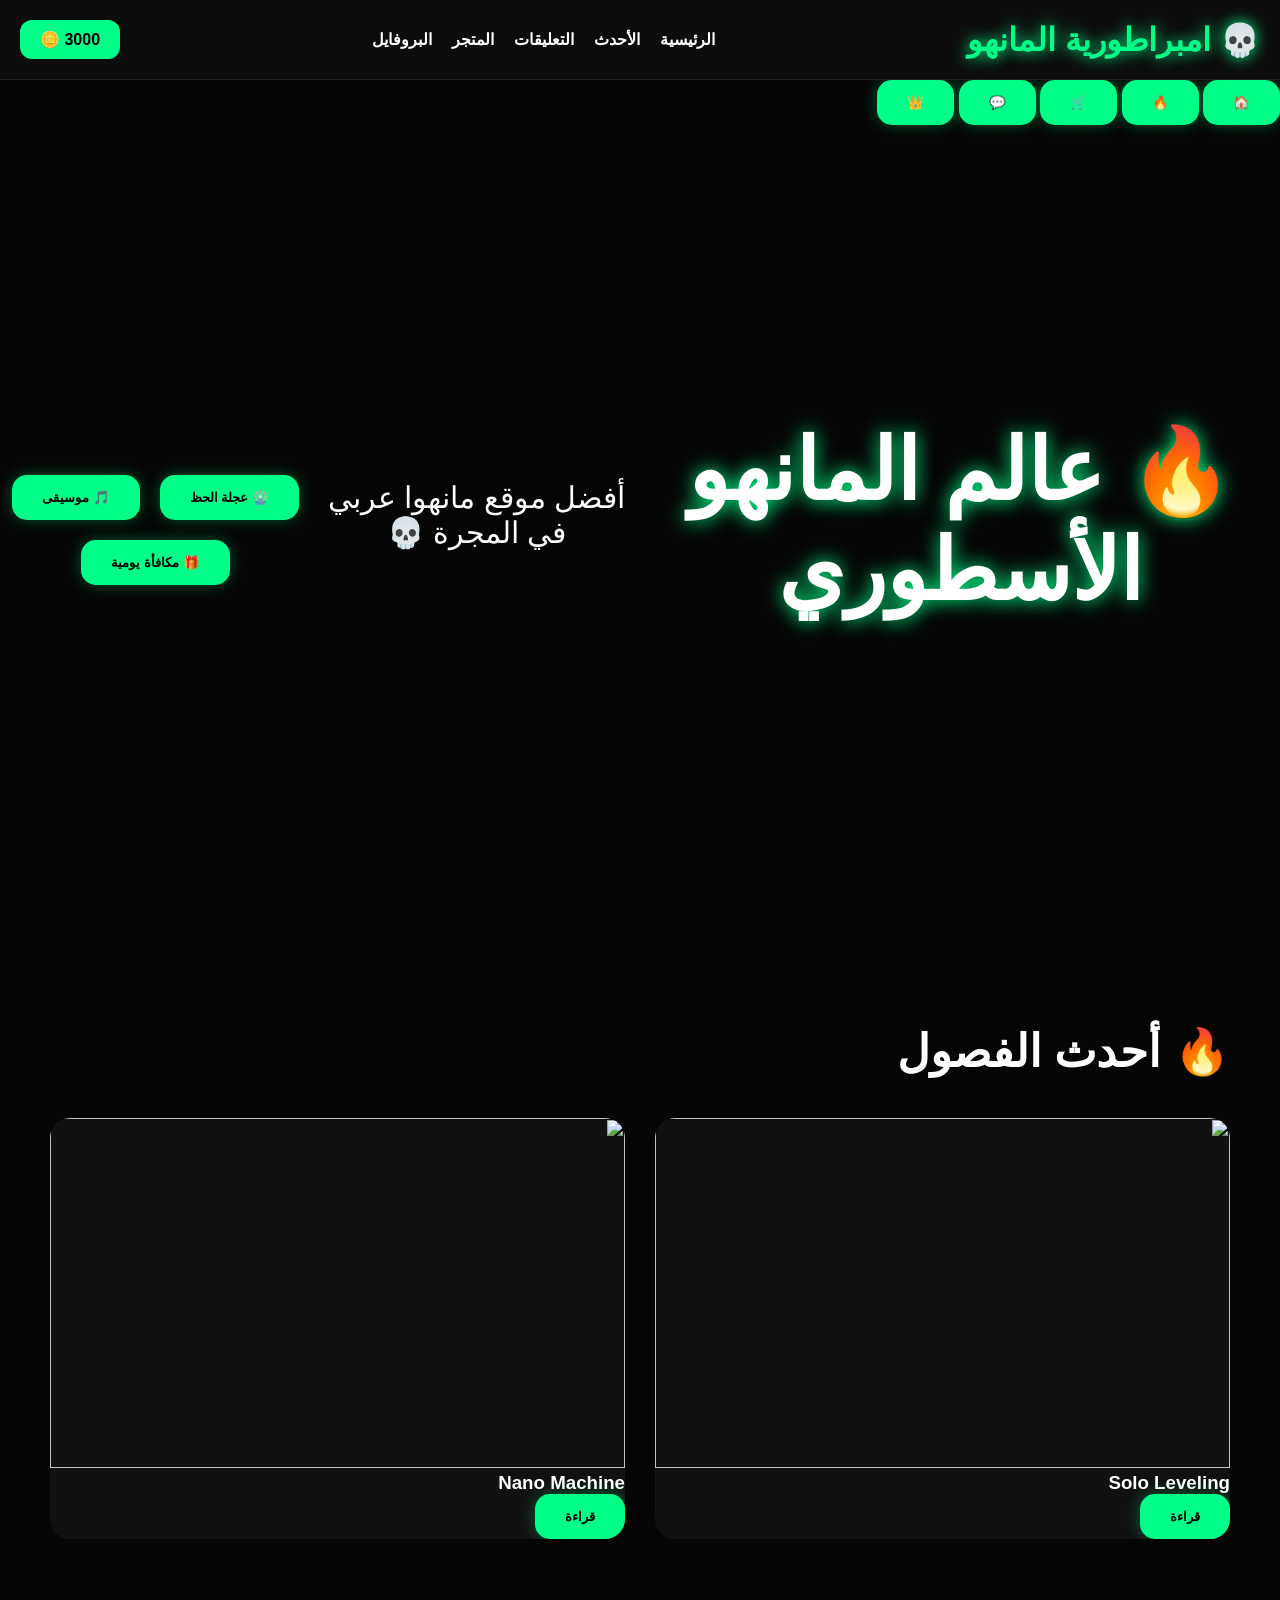
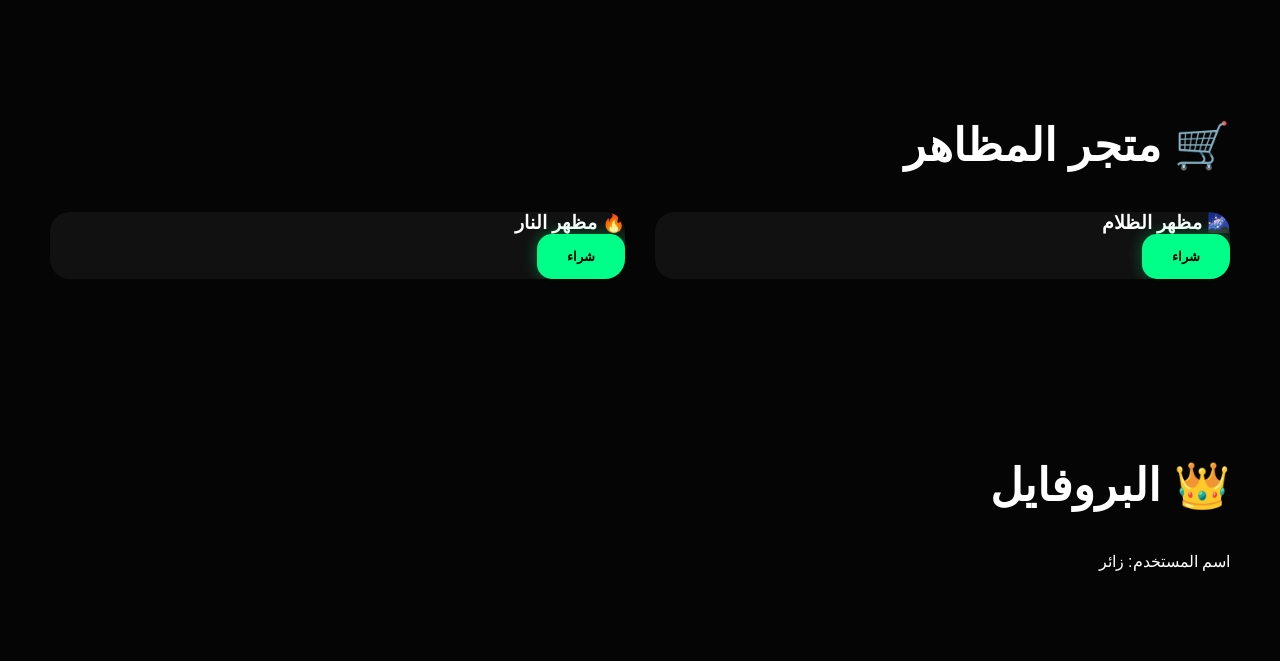
==== index.html @ 7b8d3b03 "Update index.html" ====
<!DOCTYPE html>
<html lang="ar" dir="rtl">

<head>

<meta charset="UTF-8">

<meta name="viewport"
content="width=device-width, initial-scale=1.0">

<title>💀 امبراطورية المانهو</title>

<link rel="icon"
href="https://cdn-icons-png.flaticon.com/512/889/889140.png">

<link rel="stylesheet"
href="style.css">

</head>

<body>

<!-- الشريط العلوي -->

<header class="navbar">

<div class="logo">
💀 امبراطورية المانهو
</div>

<nav>

<a href="#home">الرئيسية</a>

<a href="#latest">الأحدث</a>

<a href="#comments">التعليقات</a>

<a href="#store">المتجر</a>

<a href="#profile">
البروفايل
</a>

</nav>

<div class="coins-box">

<span id="coins">
3000
</span>

🪙

</div>

</header>

<!-- الأزرار الجانبية -->

<div class="side-buttons">

<button onclick="login()">
🏠
</button>

<button onclick="toggleMusic()">
🔥
</button>

<button onclick="spinWheel()">
🛒
</button>

<button onclick="dailyReward()">
💬
</button>

<button>
👑
</button>

</div>

<!-- الصفحة الرئيسية -->

<section id="home"
class="hero">

<h1>
🔥 عالم المانهو الأسطوري
</h1>

<p>
أفضل موقع مانهوا عربي في المجرة 💀
</p>

<div class="hero-buttons">

<button onclick="spinWheel()">
🎡 عجلة الحظ
</button>

<button onclick="toggleMusic()">
🎵 موسيقى
</button>

<button onclick="dailyReward()">
🎁 مكافأة يومية
</button>

</div>

</section>

<!-- أحدث الفصول -->

<section id="latest"
class="section">

<h2>
🔥 أحدث الفصول
</h2>

<div class="cards">

<div class="card">

<img
src="https://i.imgur.com/0M0y0xL.jpg">

<h3>
Solo Leveling
</h3>

<button
onclick="readManhwa('Solo Leveling')">

قراءة

</button>

</div>

<div class="card">

<img
src="https://i.imgur.com/GFz4G4A.jpg">

<h3>
Nano Machine
</h3>

<button
onclick="readManhwa('Nano Machine')">

قراءة

</button>

</div>

</div>

</section>

<!-- المتجر -->

<section id="store"
class="section">

<h2>
🛒 متجر المظاهر
</h2>

<div class="cards">

<div class="card">

<h3>
🌌 مظهر الظلام
</h3>

<button>
شراء
</button>

</div>

<div class="card">

<h3>
🔥 مظهر النار
</h3>

<button>
شراء
</button>

</div>

</div>

</section>

<!-- البروفايل -->

<section id="profile"
class="section">

<h2>
👑 البروفايل
</h2>

<p>
اسم المستخدم:
<span id="username">
زائر
</span>
</p>

</section>

<script src="app.js"></script>

</body>

</html>
---- style.css ----
*{
margin:0;
padding:0;
box-sizing:border-box;
}

body{
font-family:'Cairo',sans-serif;
background:#050505;
color:white;
overflow-x:hidden;
}

/* شاشة التحميل */

#loader{
position:fixed;
width:100%;
height:100%;
background:black;
display:flex;
justify-content:center;
align-items:center;
z-index:99999;
animation:hideLoader 3s forwards;
}

#loader h1{
font-size:55px;
color:#00ff88;
text-shadow:0 0 25px #00ff88;
}

@keyframes hideLoader{

100%{
opacity:0;
visibility:hidden;
}

}

/* خلفية */

.particles{
position:fixed;
width:100%;
height:100%;
background:
radial-gradient(#00ff8833 1px, transparent 1px);
background-size:40px 40px;
animation:moveBg 20s linear infinite;
z-index:-1;
}

@keyframes moveBg{

from{
transform:translateY(0);
}

to{
transform:translateY(-300px);
}

}

header{
display:flex;
justify-content:space-between;
align-items:center;
padding:20px;
background:#0d0d0d;
position:sticky;
top:0;
z-index:1000;
border-bottom:1px solid #222;
}

.logo{
font-size:32px;
font-weight:900;
color:#00ff88;
text-shadow:0 0 15px #00ff88;
}

nav{
display:flex;
gap:20px;
}

nav a{
color:white;
text-decoration:none;
font-weight:bold;
transition:0.3s;
}

nav a:hover{
color:#00ff88;
}

.coins-box{
background:#00ff88;
color:black;
padding:10px 20px;
border-radius:12px;
font-weight:bold;
}

.top-bar{
display:flex;
justify-content:space-between;
align-items:center;
padding:20px;
background:#111;
gap:20px;
flex-wrap:wrap;
}

.top-bar input{
padding:15px;
width:300px;
border:none;
border-radius:12px;
background:#1a1a1a;
color:white;
}

.user-profile{
display:flex;
align-items:center;
gap:15px;
}

.user-profile button{
padding:10px 20px;
border:none;
border-radius:10px;
background:#00ff88;
cursor:pointer;
font-weight:bold;
}

.hero{
height:90vh;
background:url("https://images.unsplash.com/photo-1511512578047-dfb367046420?q=80&w=1920") center/cover;
display:flex;
justify-content:center;
align-items:center;
text-align:center;
position:relative;
}

.overlay{
position:absolute;
width:100%;
height:100%;
background:rgba(0,0,0,0.7);
}

.hero-content{
position:relative;
z-index:2;
}

.hero h1{
font-size:85px;
margin-bottom:20px;
text-shadow:0 0 20px #00ff88;
}

.hero p{
font-size:30px;
margin-bottom:30px;
}

.hero-buttons{
display:flex;
gap:20px;
justify-content:center;
flex-wrap:wrap;
}

button{
padding:15px 30px;
border:none;
border-radius:15px;
background:#00ff88;
font-weight:bold;
cursor:pointer;
transition:0.3s;
}

button:hover{
transform:scale(1.1);
}

.section{
padding:90px 50px;
}

.section h2{
font-size:45px;
margin-bottom:40px;
}

.cards{
display:grid;
grid-template-columns:repeat(auto-fit,minmax(280px,1fr));
gap:30px;
}

.card{
background:#111;
border-radius:20px;
overflow:hidden;
transition:0.3s;
}

.card:hover{
transform:translateY(-10px);
box-shadow:0 0 20px #00ff88;
}

.card img{
width:100%;
height:350px;
object-fit:cover;
}

.card-content{
padding:20px;
text-align:center;
}

.likes{
margin:15px 0;
color:#00ff88;
}

.profile-card{
background:#111;
padding:40px;
border-radius:20px;
max-width:350px;
margin:auto;
text-align:center;
}

.profile-card img{
width:120px;
margin-bottom:20px;
}

.comment-box{
display:flex;
gap:15px;
margin-bottom:30px;
flex-wrap:wrap;
}

.comment-box input{
flex:1;
padding:15px;
border:none;
border-radius:12px;
background:#1a1a1a;
color:white;
}

#comments-container{
display:flex;
flex-direction:column;
gap:15px;
}

.comment{
background:#111;
padding:20px;
border-radius:15px;
}

.reader-images{
display:flex;
flex-direction:column;
gap:20px;
}

.reader-images img{
width:100%;
border-radius:20px;
}

#notification{
position:fixed;
bottom:20px;
left:20px;
background:#00ff88;
color:black;
padding:15px 25px;
border-radius:12px;
display:none;
font-weight:bold;
z-index:99999;
}

.neon{
background:#001a11;
}
/* Sidebar */

.sidebar{
position:fixed;
top:50%;
left:15px;
transform:translateY(-50%);
display:flex;
flex-direction:column;
gap:15px;
z-index:9999;
}

.sidebar a{
width:55px;
height:55px;
background:#111;
display:flex;
justify-content:center;
align-items:center;
border-radius:15px;
text-decoration:none;
font-size:24px;
transition:0.3s;
box-shadow:0 0 10px #000;
}

.sidebar a:hover{
background:#00ff88;
transform:scale(1.1);
}

/* زر الصعود */

#topBtn{
position:fixed;
bottom:20px;
right:20px;
width:60px;
height:60px;
border-radius:50%;
font-size:24px;
display:none;
z-index:9999;
}

/* مستوى XP */

.level-bar{
width:100%;
height:15px;
background:#222;
border-radius:20px;
margin-top:20px;
overflow:hidden;
}

.level-fill{
height:100%;
width:80%;
background:#00ff88;
box-shadow:0 0 15px #00ff88;
}

/* تأثيرات */

button{
box-shadow:0 0 15px #00ff8855;
}

button:hover{
box-shadow:0 0 25px #00ff88;
}
.blood{
background:#1a0000;
}
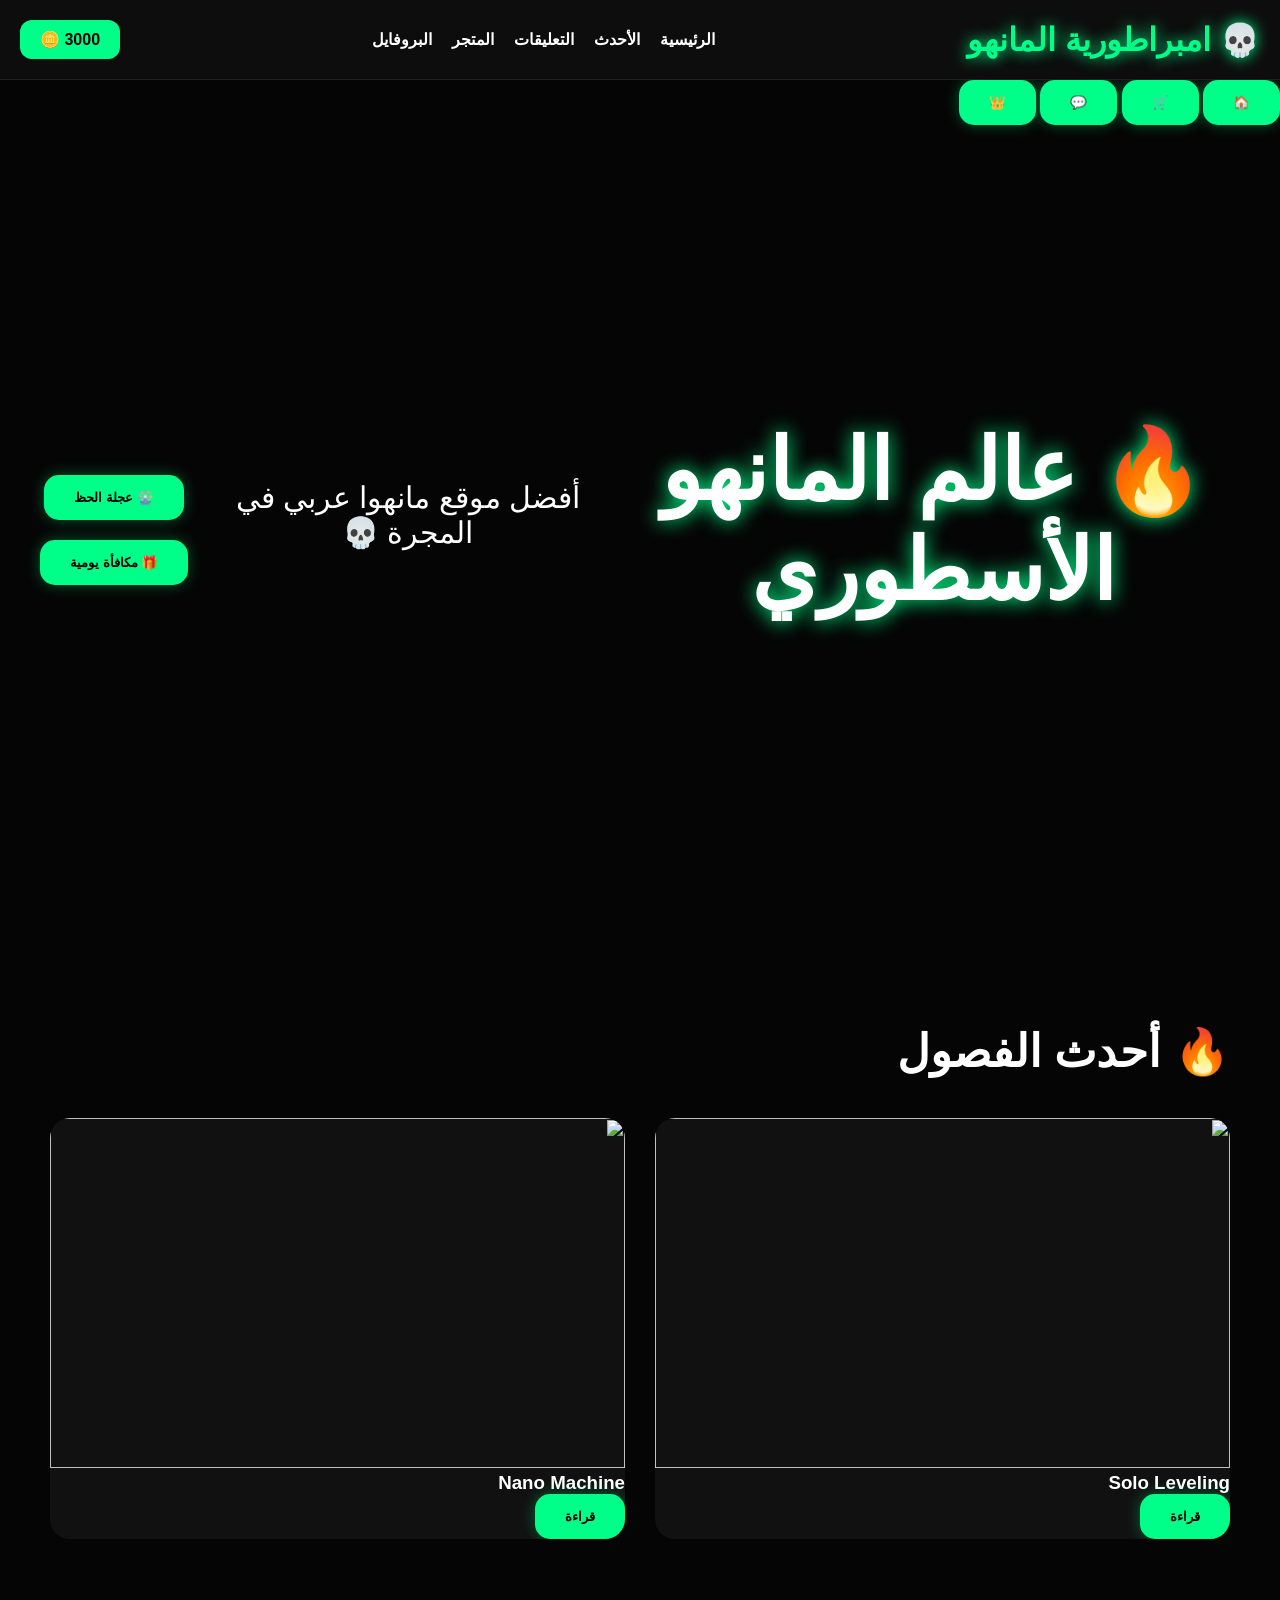
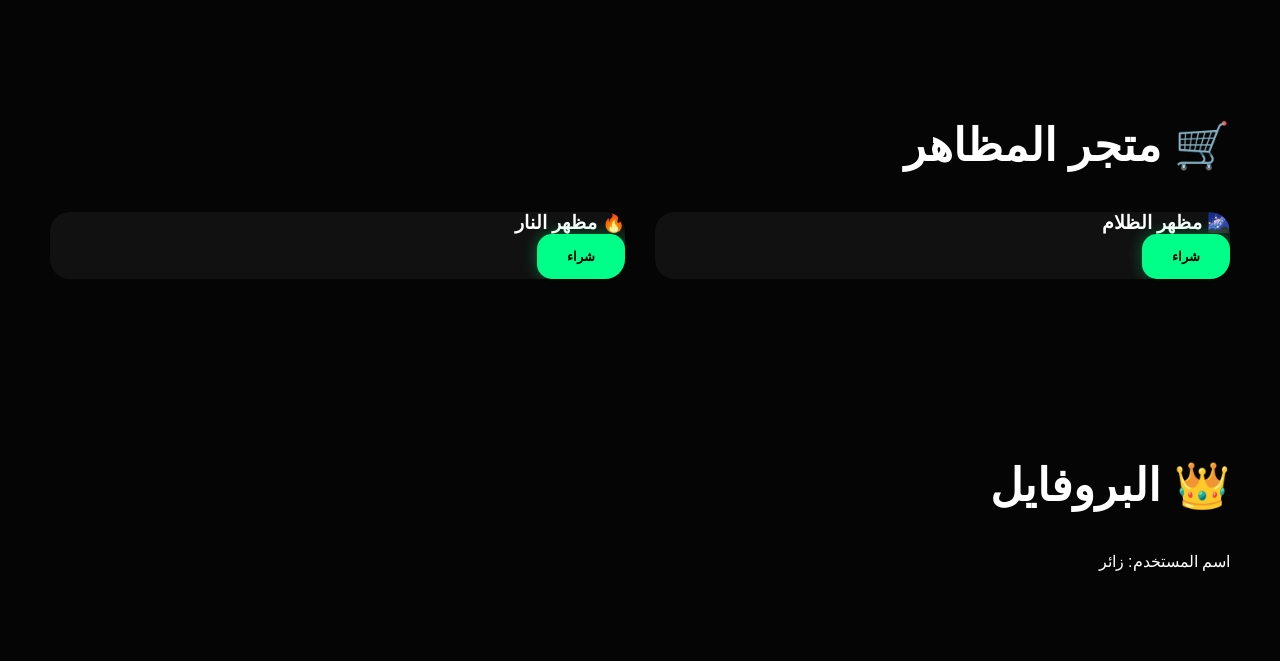
==== commit cd4a554d: "Update index.html" ====
--- a/index.html
+++ b/index.html
@@ -1,4 +1,5 @@
 <!DOCTYPE html>
+
 <html lang="ar" dir="rtl">
 
 <head>
@@ -8,7 +9,9 @@
 <meta name="viewport"
 content="width=device-width, initial-scale=1.0">
 
-<title>💀 امبراطورية المانهو</title>
+<title>
+💀 امبراطورية المانهو
+</title>
 
 <link rel="icon"
 href="https://cdn-icons-png.flaticon.com/512/889/889140.png">
@@ -20,12 +23,12 @@
 
 <body>
 
-<!-- الشريط العلوي -->
-
 <header class="navbar">
 
 <div class="logo">
+
 💀 امبراطورية المانهو
+
 </div>
 
 <nav>
@@ -38,9 +41,7 @@
 
 <a href="#store">المتجر</a>
 
-<a href="#profile">
-البروفايل
-</a>
+<a href="#profile">البروفايل</a>
 
 </nav>
 
@@ -64,10 +65,6 @@
 🏠
 </button>
 
-<button onclick="toggleMusic()">
-🔥
-</button>
-
 <button onclick="spinWheel()">
 🛒
 </button>
@@ -82,31 +79,35 @@
 
 </div>
 
-<!-- الصفحة الرئيسية -->
+<!-- الرئيسية -->
 
 <section id="home"
 class="hero">
 
 <h1>
+
 🔥 عالم المانهو الأسطوري
+
 </h1>
 
 <p>
+
 أفضل موقع مانهوا عربي في المجرة 💀
+
 </p>
 
 <div class="hero-buttons">
 
 <button onclick="spinWheel()">
+
 🎡 عجلة الحظ
-</button>
-
-<button onclick="toggleMusic()">
-🎵 موسيقى
+
 </button>
 
 <button onclick="dailyReward()">
+
 🎁 مكافأة يومية
+
 </button>
 
 </div>
@@ -119,7 +120,9 @@
 class="section">
 
 <h2>
+
 🔥 أحدث الفصول
+
 </h2>
 
 <div class="cards">
@@ -130,7 +133,9 @@
 src="https://i.imgur.com/0M0y0xL.jpg">
 
 <h3>
+
 Solo Leveling
+
 </h3>
 
 <button
@@ -148,7 +153,9 @@
 src="https://i.imgur.com/GFz4G4A.jpg">
 
 <h3>
+
 Nano Machine
+
 </h3>
 
 <button
@@ -170,7 +177,9 @@
 class="section">
 
 <h2>
+
 🛒 متجر المظاهر
+
 </h2>
 
 <div class="cards">
@@ -178,23 +187,31 @@
 <div class="card">
 
 <h3>
+
 🌌 مظهر الظلام
+
 </h3>
 
 <button>
+
 شراء
-</button>
-
-</div>
-
-<div class="card">
-
-<h3>
+
+</button>
+
+</div>
+
+<div class="card">
+
+<h3>
+
 🔥 مظهر النار
+
 </h3>
 
 <button>
+
 شراء
+
 </button>
 
 </div>
@@ -209,14 +226,21 @@
 class="section">
 
 <h2>
+
 👑 البروفايل
+
 </h2>
 
 <p>
+
 اسم المستخدم:
+
 <span id="username">
+
 زائر
+
 </span>
+
 </p>
 
 </section>
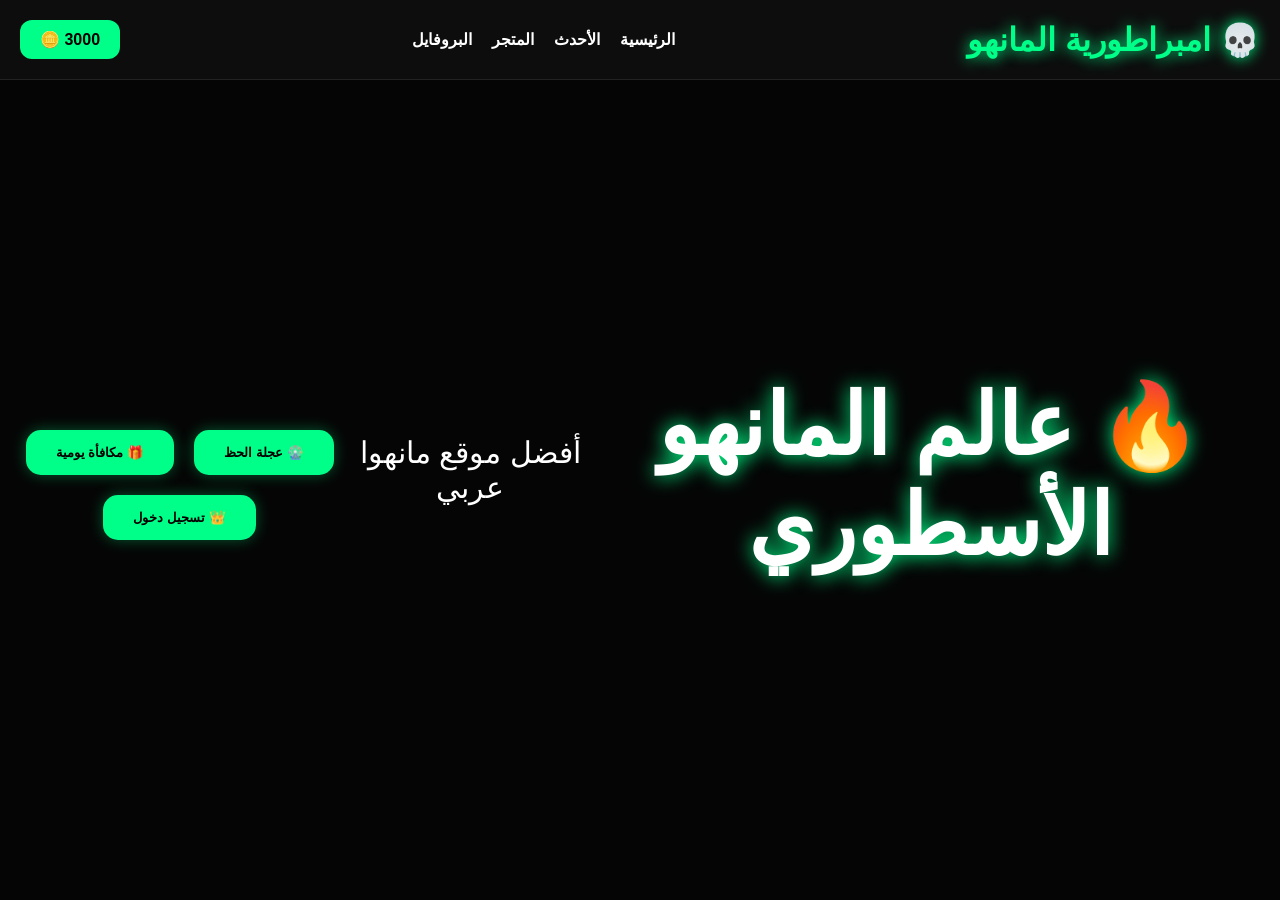
==== commit e9603b33: "Update index.html" ====
--- a/index.html
+++ b/index.html
@@ -1,24 +1,13 @@
 <!DOCTYPE html>
-
 <html lang="ar" dir="rtl">
 
 <head>
+<meta charset="UTF-8">
+<meta name="viewport" content="width=device-width, initial-scale=1.0">
 
-<meta charset="UTF-8">
+<title>امبراطورية المانهو</title>
 
-<meta name="viewport"
-content="width=device-width, initial-scale=1.0">
-
-<title>
-💀 امبراطورية المانهو
-</title>
-
-<link rel="icon"
-href="https://cdn-icons-png.flaticon.com/512/889/889140.png">
-
-<link rel="stylesheet"
-href="style.css">
-
+<link rel="stylesheet" href="style.css">
 </head>
 
 <body>
@@ -26,227 +15,50 @@
 <header class="navbar">
 
 <div class="logo">
-
 💀 امبراطورية المانهو
-
 </div>
 
 <nav>
-
-<a href="#home">الرئيسية</a>
-
-<a href="#latest">الأحدث</a>
-
-<a href="#comments">التعليقات</a>
-
-<a href="#store">المتجر</a>
-
-<a href="#profile">البروفايل</a>
-
+<a href="#">الرئيسية</a>
+<a href="#">الأحدث</a>
+<a href="#">المتجر</a>
+<a href="#">البروفايل</a>
 </nav>
 
 <div class="coins-box">
-
-<span id="coins">
-3000
-</span>
-
-🪙
-
+<span id="coins">3000</span> 🪙
 </div>
 
 </header>
 
-<!-- الأزرار الجانبية -->
+<section class="hero">
 
-<div class="side-buttons">
+<h1>🔥 عالم المانهو الأسطوري</h1>
 
-<button onclick="login()">
-🏠
-</button>
-
-<button onclick="spinWheel()">
-🛒
-</button>
-
-<button onclick="dailyReward()">
-💬
-</button>
-
-<button>
-👑
-</button>
-
-</div>
-
-<!-- الرئيسية -->
-
-<section id="home"
-class="hero">
-
-<h1>
-
-🔥 عالم المانهو الأسطوري
-
-</h1>
-
-<p>
-
-أفضل موقع مانهوا عربي في المجرة 💀
-
-</p>
+<p>أفضل موقع مانهوا عربي</p>
 
 <div class="hero-buttons">
 
 <button onclick="spinWheel()">
-
 🎡 عجلة الحظ
-
 </button>
 
 <button onclick="dailyReward()">
+🎁 مكافأة يومية
+</button>
 
-🎁 مكافأة يومية
-
+<button onclick="login()">
+👑 تسجيل دخول
 </button>
 
 </div>
 
 </section>
 
-<!-- أحدث الفصول -->
-
-<section id="latest"
-class="section">
-
-<h2>
-
-🔥 أحدث الفصول
-
-</h2>
-
-<div class="cards">
-
-<div class="card">
-
-<img
-src="https://i.imgur.com/0M0y0xL.jpg">
-
-<h3>
-
-Solo Leveling
-
-</h3>
-
-<button
-onclick="readManhwa('Solo Leveling')">
-
-قراءة
-
-</button>
-
-</div>
-
-<div class="card">
-
-<img
-src="https://i.imgur.com/GFz4G4A.jpg">
-
-<h3>
-
-Nano Machine
-
-</h3>
-
-<button
-onclick="readManhwa('Nano Machine')">
-
-قراءة
-
-</button>
-
-</div>
-
-</div>
-
-</section>
-
-<!-- المتجر -->
-
-<section id="store"
-class="section">
-
-<h2>
-
-🛒 متجر المظاهر
-
-</h2>
-
-<div class="cards">
-
-<div class="card">
-
-<h3>
-
-🌌 مظهر الظلام
-
-</h3>
-
-<button>
-
-شراء
-
-</button>
-
-</div>
-
-<div class="card">
-
-<h3>
-
-🔥 مظهر النار
-
-</h3>
-
-<button>
-
-شراء
-
-</button>
-
-</div>
-
-</div>
-
-</section>
-
-<!-- البروفايل -->
-
-<section id="profile"
-class="section">
-
-<h2>
-
-👑 البروفايل
-
-</h2>
-
-<p>
-
-اسم المستخدم:
-
-<span id="username">
-
-زائر
-
-</span>
-
-</p>
-
-</section>
-
 <script src="app.js"></script>
 
 </body>
+</html>
+</body>
 
 </html>
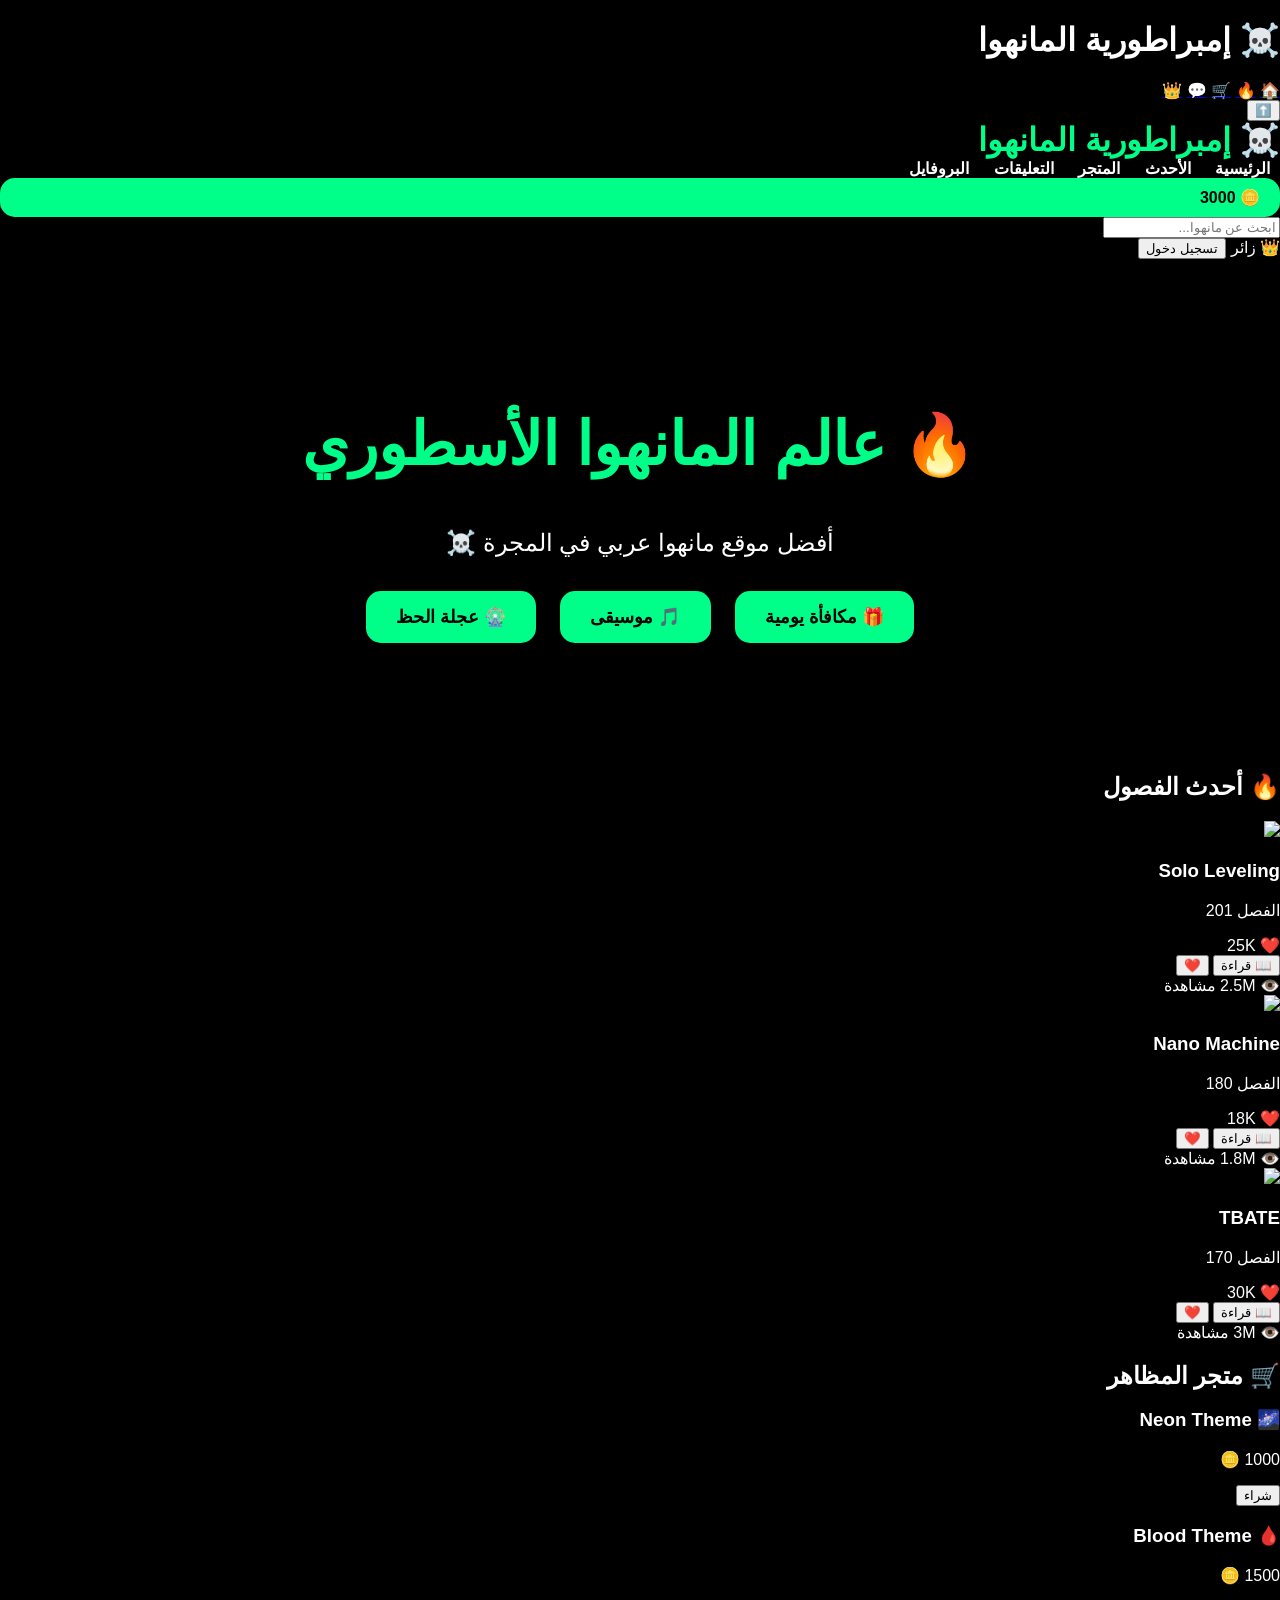
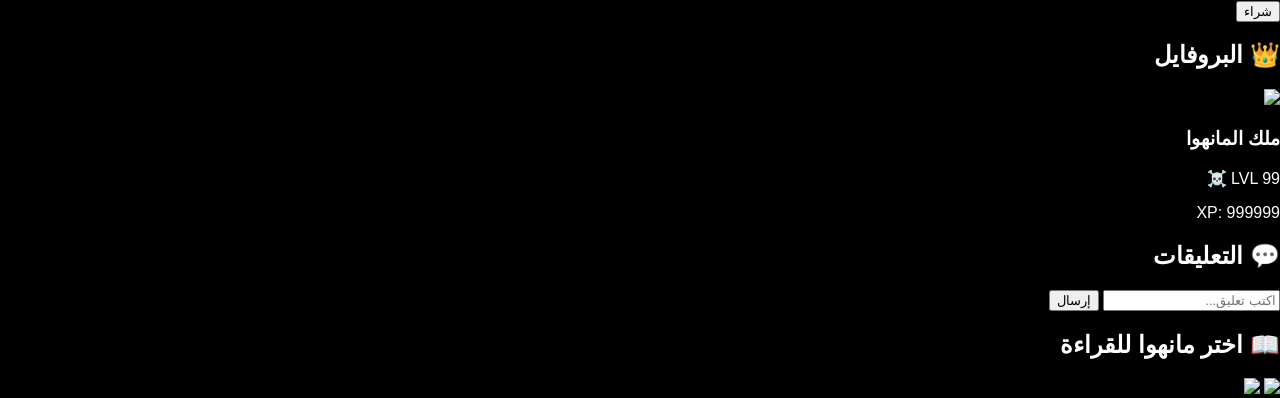
==== commit f343fd3c: "Update index.html" ====
--- a/index.html
+++ b/index.html
@@ -2,63 +2,402 @@
 <html lang="ar" dir="rtl">
 
 <head>
+
 <meta charset="UTF-8">
 <meta name="viewport" content="width=device-width, initial-scale=1.0">
 
-<title>امبراطورية المانهو</title>
+<title>☠️ إمبراطورية المانهوا</title>
 
 <link rel="stylesheet" href="style.css">
+
+<link href="https://fonts.googleapis.com/css2?family=Cairo:wght@300;400;700;900&display=swap" rel="stylesheet">
+
 </head>
 
 <body>
 
-<header class="navbar">
+<!-- شاشة التحميل -->
+
+<div id="loader">
+
+<h1>
+☠️ إمبراطورية المانهوا
+</h1>
+
+</div>
+
+<!-- Sidebar -->
+
+<div class="sidebar">
+
+<a href="#home">🏠</a>
+<a href="#latest">🔥</a>
+<a href="#store">🛒</a>
+<a href="#comments">💬</a>
+<a href="#profile">👑</a>
+
+</div>
+
+<!-- زر الصعود -->
+
+<button id="topBtn" onclick="scrollToTop()">
+⬆️
+</button>
+
+<!-- الخلفية -->
+
+<div class="particles"></div>
+
+<!-- الهيدر -->
+
+<header>
 
 <div class="logo">
-💀 امبراطورية المانهو
+☠️ إمبراطورية المانهوا
 </div>
 
 <nav>
-<a href="#">الرئيسية</a>
-<a href="#">الأحدث</a>
-<a href="#">المتجر</a>
-<a href="#">البروفايل</a>
+
+<a href="#home">الرئيسية</a>
+<a href="#latest">الأحدث</a>
+<a href="#store">المتجر</a>
+<a href="#comments">التعليقات</a>
+<a href="#profile">البروفايل</a>
+
 </nav>
 
 <div class="coins-box">
-<span id="coins">3000</span> 🪙
+
+🪙 <span id="coins">3000</span>
+
 </div>
 
 </header>
 
-<section class="hero">
-
-<h1>🔥 عالم المانهو الأسطوري</h1>
-
-<p>أفضل موقع مانهوا عربي</p>
+<!-- الشريط العلوي -->
+
+<div class="top-bar">
+
+<input
+type="text"
+id="search"
+placeholder="ابحث عن مانهوا..."
+onkeyup="searchManhwa()"
+>
+
+<div class="user-profile">
+
+👑 <span id="username">زائر</span>
+
+<button onclick="login()">
+تسجيل دخول
+</button>
+
+</div>
+
+</div>
+
+<!-- الواجهة -->
+
+<section class="hero" id="home">
+
+<div class="overlay"></div>
+
+<div class="hero-content">
+
+<h1>
+🔥 عالم المانهوا الأسطوري
+</h1>
+
+<p>
+أفضل موقع مانهوا عربي في المجرة ☠️
+</p>
 
 <div class="hero-buttons">
+
+<button onclick="dailyReward()">
+🎁 مكافأة يومية
+</button>
+
+<button onclick="toggleMusic()">
+🎵 موسيقى
+</button>
 
 <button onclick="spinWheel()">
 🎡 عجلة الحظ
 </button>
 
-<button onclick="dailyReward()">
-🎁 مكافأة يومية
-</button>
-
-<button onclick="login()">
-👑 تسجيل دخول
-</button>
-
-</div>
-
-</section>
+</div>
+
+</div>
+
+</section>
+
+<!-- أحدث الفصول -->
+
+<section class="section" id="latest">
+
+<h2>
+🔥 أحدث الفصول
+</h2>
+
+<div class="cards">
+
+<div class="card">
+
+<img src="https://picsum.photos/400/500?1">
+
+<div class="card-content">
+
+<h3>Solo Leveling</h3>
+
+<p>
+الفصل 201
+</p>
+
+<div class="likes">
+❤️ 25K
+</div>
+
+<div class="card-buttons">
+
+<button onclick="readManhwa('Solo Leveling')">
+📖 قراءة
+</button>
+
+<button onclick="addFavorite('Solo Leveling')">
+❤️
+</button>
+
+</div>
+
+<div class="views">
+👁️ 2.5M مشاهدة
+</div>
+
+</div>
+
+</div>
+
+<div class="card">
+
+<img src="https://picsum.photos/400/500?2">
+
+<div class="card-content">
+
+<h3>Nano Machine</h3>
+
+<p>
+الفصل 180
+</p>
+
+<div class="likes">
+❤️ 18K
+</div>
+
+<div class="card-buttons">
+
+<button onclick="readManhwa('Nano Machine')">
+📖 قراءة
+</button>
+
+<button onclick="addFavorite('Nano Machine')">
+❤️
+</button>
+
+</div>
+
+<div class="views">
+👁️ 1.8M مشاهدة
+</div>
+
+</div>
+
+</div>
+
+<div class="card">
+
+<img src="https://picsum.photos/400/500?3">
+
+<div class="card-content">
+
+<h3>TBATE</h3>
+
+<p>
+الفصل 170
+</p>
+
+<div class="likes">
+❤️ 30K
+</div>
+
+<div class="card-buttons">
+
+<button onclick="readManhwa('TBATE')">
+📖 قراءة
+</button>
+
+<button onclick="addFavorite('TBATE')">
+❤️
+</button>
+
+</div>
+
+<div class="views">
+👁️ 3M مشاهدة
+</div>
+
+</div>
+
+</div>
+
+</div>
+
+</section>
+
+<!-- المتجر -->
+
+<section class="section" id="store">
+
+<h2>
+🛒 متجر المظاهر
+</h2>
+
+<div class="cards">
+
+<div class="card">
+
+<div class="card-content">
+
+<h3>
+🌌 Neon Theme
+</h3>
+
+<p>
+1000 🪙
+</p>
+
+<button onclick="activateTheme('neon')">
+شراء
+</button>
+
+</div>
+
+</div>
+
+<div class="card">
+
+<div class="card-content">
+
+<h3>
+🩸 Blood Theme
+</h3>
+
+<p>
+1500 🪙
+</p>
+
+<button onclick="activateTheme('blood')">
+شراء
+</button>
+
+</div>
+
+</div>
+
+</div>
+
+</section>
+
+<!-- البروفايل -->
+
+<section class="section" id="profile">
+
+<h2>
+👑 البروفايل
+</h2>
+
+<div class="profile-card">
+
+<img src="https://cdn-icons-png.flaticon.com/512/149/149071.png">
+
+<h3 id="profile-name">
+ملك المانهوا
+</h3>
+
+<p>
+LVL 99 ☠️
+</p>
+
+<p>
+XP: 999999
+</p>
+
+<div class="level-bar">
+
+<div class="level-fill"></div>
+
+</div>
+
+</div>
+
+</section>
+
+<!-- التعليقات -->
+
+<section class="section" id="comments">
+
+<h2>
+💬 التعليقات
+</h2>
+
+<div class="comment-box">
+
+<input
+type="text"
+id="comment-input"
+placeholder="اكتب تعليق..."
+>
+
+<button onclick="addComment()">
+إرسال
+</button>
+
+</div>
+
+<div id="comments-container">
+
+</div>
+
+</section>
+
+<!-- القارئ -->
+
+<section class="section" id="reader">
+
+<h2 id="reader-title">
+📖 اختر مانهوا للقراءة
+</h2>
+
+<div class="reader-images">
+
+<img src="https://picsum.photos/800/1200?10">
+
+<img src="https://picsum.photos/800/1200?11">
+
+</div>
+
+</section>
+
+<!-- إشعار -->
+
+<div id="notification"></div>
 
 <script src="app.js"></script>
 
 </body>
+
 </html>
-</body>
-
 </html>
+
+</html>
--- a/style.css
+++ b/style.css
@@ -1,386 +1,85 @@
-*{
+body{
+
 margin:0;
-padding:0;
-box-sizing:border-box;
-}
-
-body{
-font-family:'Cairo',sans-serif;
-background:#050505;
+background:black;
 color:white;
-overflow-x:hidden;
-}
-
-/* شاشة التحميل */
-
-#loader{
-position:fixed;
-width:100%;
-height:100%;
-background:black;
-display:flex;
-justify-content:center;
-align-items:center;
-z-index:99999;
-animation:hideLoader 3s forwards;
-}
-
-#loader h1{
-font-size:55px;
-color:#00ff88;
-text-shadow:0 0 25px #00ff88;
-}
-
-@keyframes hideLoader{
-
-100%{
-opacity:0;
-visibility:hidden;
-}
+font-family:Arial;
+direction:rtl;
 
 }
 
-/* خلفية */
+.navbar{
 
-.particles{
-position:fixed;
-width:100%;
-height:100%;
-background:
-radial-gradient(#00ff8833 1px, transparent 1px);
-background-size:40px 40px;
-animation:moveBg 20s linear infinite;
-z-index:-1;
-}
-
-@keyframes moveBg{
-
-from{
-transform:translateY(0);
-}
-
-to{
-transform:translateY(-300px);
-}
-
-}
-
-header{
-display:flex;
-justify-content:space-between;
-align-items:center;
-padding:20px;
-background:#0d0d0d;
-position:sticky;
-top:0;
-z-index:1000;
-border-bottom:1px solid #222;
-}
-
-.logo{
-font-size:32px;
-font-weight:900;
-color:#00ff88;
-text-shadow:0 0 15px #00ff88;
-}
-
-nav{
-display:flex;
-gap:20px;
-}
-
-nav a{
-color:white;
-text-decoration:none;
-font-weight:bold;
-transition:0.3s;
-}
-
-nav a:hover{
-color:#00ff88;
-}
-
-.coins-box{
-background:#00ff88;
-color:black;
-padding:10px 20px;
-border-radius:12px;
-font-weight:bold;
-}
-
-.top-bar{
 display:flex;
 justify-content:space-between;
 align-items:center;
 padding:20px;
 background:#111;
-gap:20px;
-flex-wrap:wrap;
+
 }
 
-.top-bar input{
-padding:15px;
-width:300px;
-border:none;
-border-radius:12px;
-background:#1a1a1a;
+nav a{
+
 color:white;
+text-decoration:none;
+margin:10px;
+font-weight:bold;
+
 }
 
-.user-profile{
-display:flex;
-align-items:center;
-gap:15px;
+.logo{
+
+font-size:32px;
+color:#00ff88;
+font-weight:bold;
+
 }
 
-.user-profile button{
+.coins-box{
+
+background:#00ff88;
+color:black;
 padding:10px 20px;
-border:none;
-border-radius:10px;
-background:#00ff88;
-cursor:pointer;
+border-radius:15px;
 font-weight:bold;
+
 }
 
 .hero{
-height:90vh;
-background:url("https://images.unsplash.com/photo-1511512578047-dfb367046420?q=80&w=1920") center/cover;
-display:flex;
-justify-content:center;
-align-items:center;
+
 text-align:center;
-position:relative;
-}
+padding:100px 20px;
 
-.overlay{
-position:absolute;
-width:100%;
-height:100%;
-background:rgba(0,0,0,0.7);
-}
-
-.hero-content{
-position:relative;
-z-index:2;
 }
 
 .hero h1{
-font-size:85px;
-margin-bottom:20px;
-text-shadow:0 0 20px #00ff88;
+
+font-size:60px;
+color:#00ff88;
+
 }
 
 .hero p{
-font-size:30px;
-margin-bottom:30px;
+
+font-size:24px;
+
 }
 
-.hero-buttons{
-display:flex;
-gap:20px;
-justify-content:center;
-flex-wrap:wrap;
-}
+.hero-buttons button{
 
-button{
 padding:15px 30px;
+margin:10px;
 border:none;
 border-radius:15px;
 background:#00ff88;
+font-size:18px;
 font-weight:bold;
 cursor:pointer;
-transition:0.3s;
+
 }
 
-button:hover{
-transform:scale(1.1);
+.hero-buttons button:hover{
+
+transform:scale(1.05);
+
 }
-
-.section{
-padding:90px 50px;
-}
-
-.section h2{
-font-size:45px;
-margin-bottom:40px;
-}
-
-.cards{
-display:grid;
-grid-template-columns:repeat(auto-fit,minmax(280px,1fr));
-gap:30px;
-}
-
-.card{
-background:#111;
-border-radius:20px;
-overflow:hidden;
-transition:0.3s;
-}
-
-.card:hover{
-transform:translateY(-10px);
-box-shadow:0 0 20px #00ff88;
-}
-
-.card img{
-width:100%;
-height:350px;
-object-fit:cover;
-}
-
-.card-content{
-padding:20px;
-text-align:center;
-}
-
-.likes{
-margin:15px 0;
-color:#00ff88;
-}
-
-.profile-card{
-background:#111;
-padding:40px;
-border-radius:20px;
-max-width:350px;
-margin:auto;
-text-align:center;
-}
-
-.profile-card img{
-width:120px;
-margin-bottom:20px;
-}
-
-.comment-box{
-display:flex;
-gap:15px;
-margin-bottom:30px;
-flex-wrap:wrap;
-}
-
-.comment-box input{
-flex:1;
-padding:15px;
-border:none;
-border-radius:12px;
-background:#1a1a1a;
-color:white;
-}
-
-#comments-container{
-display:flex;
-flex-direction:column;
-gap:15px;
-}
-
-.comment{
-background:#111;
-padding:20px;
-border-radius:15px;
-}
-
-.reader-images{
-display:flex;
-flex-direction:column;
-gap:20px;
-}
-
-.reader-images img{
-width:100%;
-border-radius:20px;
-}
-
-#notification{
-position:fixed;
-bottom:20px;
-left:20px;
-background:#00ff88;
-color:black;
-padding:15px 25px;
-border-radius:12px;
-display:none;
-font-weight:bold;
-z-index:99999;
-}
-
-.neon{
-background:#001a11;
-}
-/* Sidebar */
-
-.sidebar{
-position:fixed;
-top:50%;
-left:15px;
-transform:translateY(-50%);
-display:flex;
-flex-direction:column;
-gap:15px;
-z-index:9999;
-}
-
-.sidebar a{
-width:55px;
-height:55px;
-background:#111;
-display:flex;
-justify-content:center;
-align-items:center;
-border-radius:15px;
-text-decoration:none;
-font-size:24px;
-transition:0.3s;
-box-shadow:0 0 10px #000;
-}
-
-.sidebar a:hover{
-background:#00ff88;
-transform:scale(1.1);
-}
-
-/* زر الصعود */
-
-#topBtn{
-position:fixed;
-bottom:20px;
-right:20px;
-width:60px;
-height:60px;
-border-radius:50%;
-font-size:24px;
-display:none;
-z-index:9999;
-}
-
-/* مستوى XP */
-
-.level-bar{
-width:100%;
-height:15px;
-background:#222;
-border-radius:20px;
-margin-top:20px;
-overflow:hidden;
-}
-
-.level-fill{
-height:100%;
-width:80%;
-background:#00ff88;
-box-shadow:0 0 15px #00ff88;
-}
-
-/* تأثيرات */
-
-button{
-box-shadow:0 0 15px #00ff8855;
-}
-
-button:hover{
-box-shadow:0 0 25px #00ff88;
-}
-.blood{
-background:#1a0000;
-}
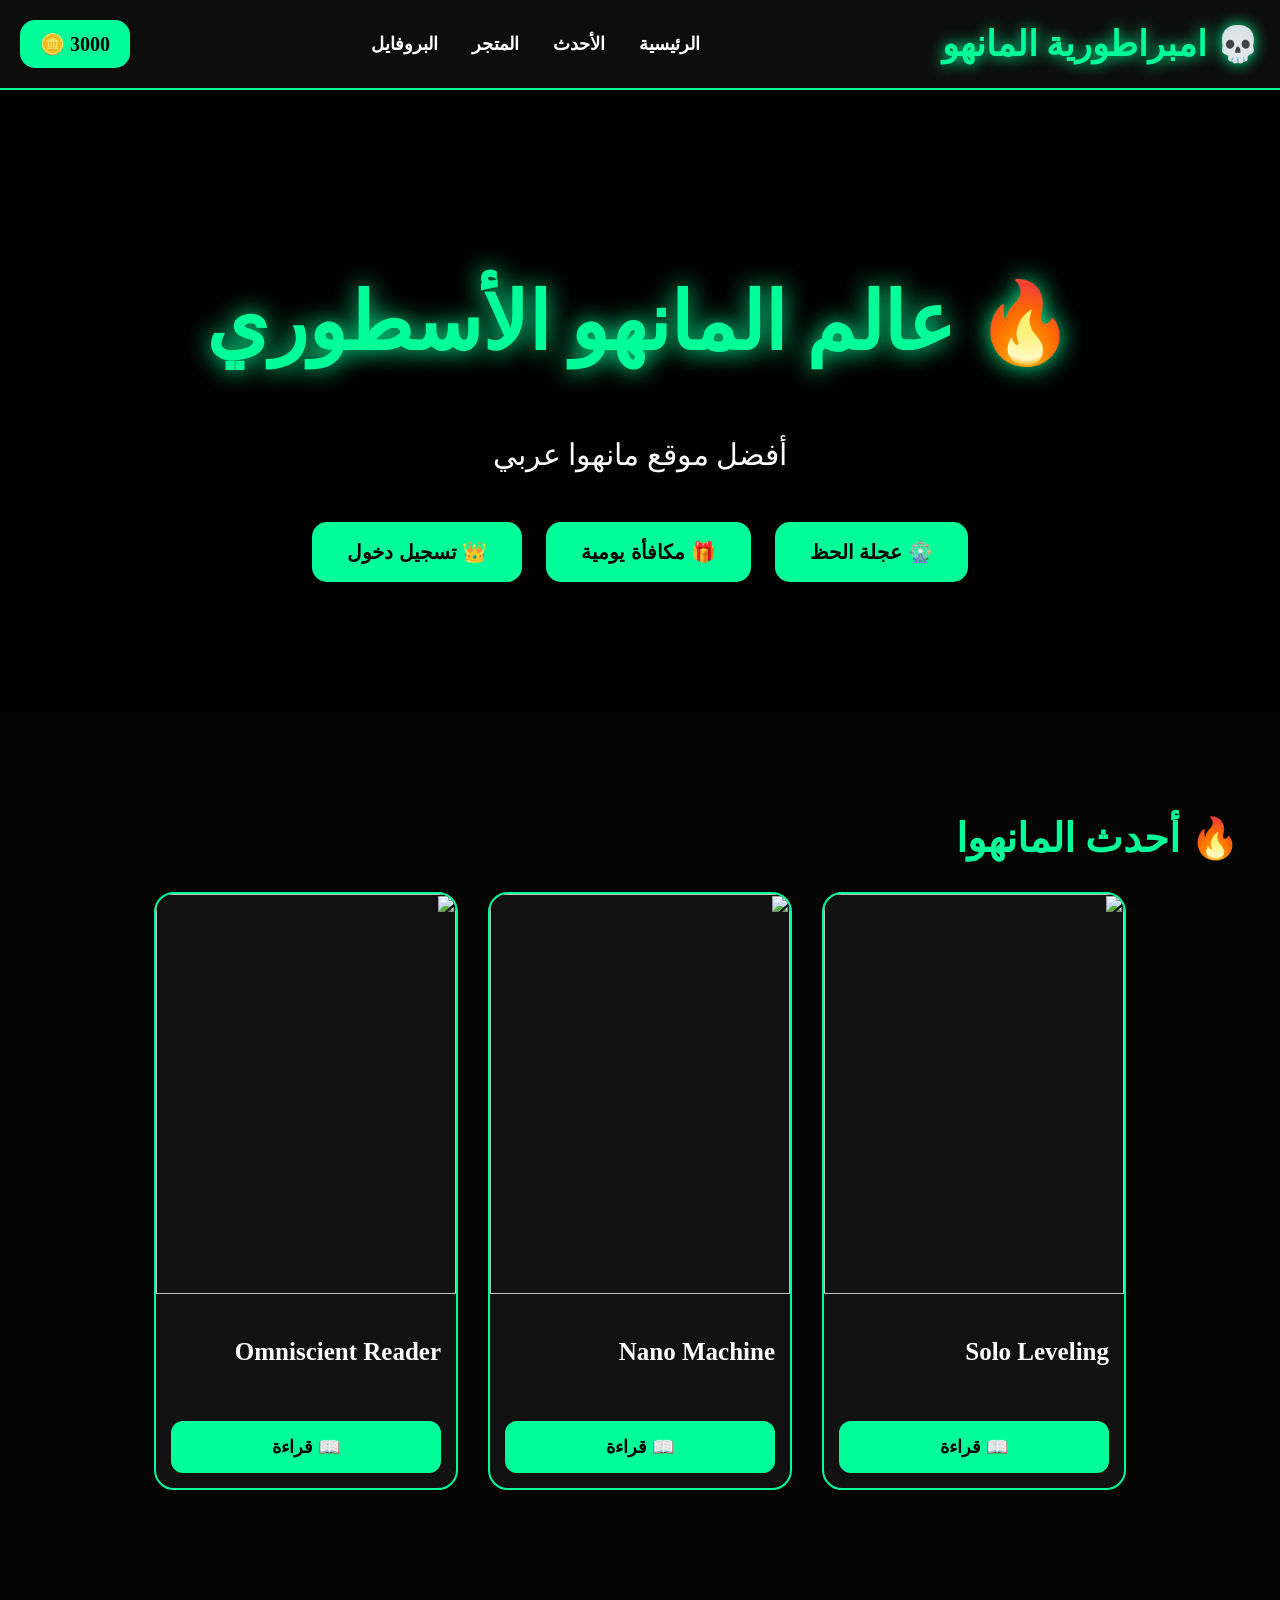
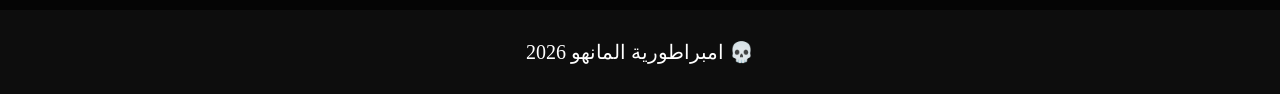
==== commit 5cf96be7: "Update index.html" ====
--- a/index.html
+++ b/index.html
@@ -6,398 +6,398 @@
 <meta charset="UTF-8">
 <meta name="viewport" content="width=device-width, initial-scale=1.0">
 
-<title>☠️ إمبراطورية المانهوا</title>
-
-<link rel="stylesheet" href="style.css">
-
-<link href="https://fonts.googleapis.com/css2?family=Cairo:wght@300;400;700;900&display=swap" rel="stylesheet">
+<title>امبراطورية المانهو</title>
+
+<style>
+
+body{
+
+margin:0;
+padding:0;
+background:#050505;
+color:white;
+font-family:Tahoma;
+direction:rtl;
+
+}
+
+/* النافبار */
+
+.navbar{
+
+display:flex;
+justify-content:space-between;
+align-items:center;
+padding:20px;
+background:#0d0d0d;
+border-bottom:2px solid #00ff99;
+position:sticky;
+top:0;
+z-index:999;
+
+}
+
+.logo{
+
+font-size:35px;
+font-weight:bold;
+color:#00ff99;
+text-shadow:0 0 15px #00ff99;
+
+}
+
+nav a{
+
+color:white;
+text-decoration:none;
+margin:15px;
+font-size:18px;
+font-weight:bold;
+transition:0.3s;
+
+}
+
+nav a:hover{
+
+color:#00ff99;
+
+}
+
+.coins-box{
+
+background:#00ff99;
+color:black;
+padding:12px 20px;
+border-radius:15px;
+font-weight:bold;
+font-size:20px;
+
+}
+
+/* الواجهة */
+
+.hero{
+
+text-align:center;
+padding:120px 20px;
+
+background:
+linear-gradient(
+rgba(0,0,0,0.7),
+rgba(0,0,0,0.8)
+),
+
+url("https://images.unsplash.com/photo-1511512578047-dfb367046420?q=80&w=2071");
+
+background-size:cover;
+background-position:center;
+
+}
+
+.hero h1{
+
+font-size:80px;
+color:#00ff99;
+text-shadow:0 0 25px #00ff99;
+
+}
+
+.hero p{
+
+font-size:30px;
+margin-bottom:40px;
+
+}
+
+/* الأزرار */
+
+.hero-buttons button{
+
+padding:18px 35px;
+margin:10px;
+border:none;
+border-radius:15px;
+background:#00ff99;
+color:black;
+font-size:20px;
+font-weight:bold;
+cursor:pointer;
+transition:0.3s;
+
+}
+
+.hero-buttons button:hover{
+
+transform:scale(1.08);
+box-shadow:0 0 20px #00ff99;
+
+}
+
+/* الأقسام */
+
+.section{
+
+padding:70px 40px;
+
+}
+
+.section h2{
+
+font-size:40px;
+margin-bottom:30px;
+color:#00ff99;
+
+}
+
+/* البطاقات */
+
+.cards{
+
+display:flex;
+gap:30px;
+flex-wrap:wrap;
+justify-content:center;
+
+}
+
+.card{
+
+background:#111;
+border-radius:20px;
+overflow:hidden;
+width:300px;
+transition:0.3s;
+border:2px solid #00ff99;
+
+}
+
+.card:hover{
+
+transform:translateY(-10px);
+box-shadow:0 0 25px #00ff99;
+
+}
+
+.card img{
+
+width:100%;
+height:400px;
+object-fit:cover;
+
+}
+
+.card h3{
+
+padding:15px;
+font-size:25px;
+
+}
+
+.card button{
+
+width:90%;
+margin:15px;
+padding:15px;
+border:none;
+border-radius:12px;
+background:#00ff99;
+color:black;
+font-size:18px;
+font-weight:bold;
+cursor:pointer;
+
+}
+
+.card button:hover{
+
+box-shadow:0 0 20px #00ff99;
+
+}
+
+footer{
+
+text-align:center;
+padding:30px;
+background:#0d0d0d;
+margin-top:50px;
+font-size:20px;
+
+}
+
+</style>
 
 </head>
 
 <body>
 
-<!-- شاشة التحميل -->
-
-<div id="loader">
+<header class="navbar">
+
+<div class="logo">
+💀 امبراطورية المانهو
+</div>
+
+<nav>
+
+<a href="#">الرئيسية</a>
+<a href="#">الأحدث</a>
+<a href="#">المتجر</a>
+<a href="#">البروفايل</a>
+
+</nav>
+
+<div class="coins-box">
+
+<span id="coins">
+3000
+</span>
+
+🪙
+
+</div>
+
+</header>
+
+<section class="hero">
 
 <h1>
-☠️ إمبراطورية المانهوا
+🔥 عالم المانهو الأسطوري
 </h1>
 
-</div>
-
-<!-- Sidebar -->
-
-<div class="sidebar">
-
-<a href="#home">🏠</a>
-<a href="#latest">🔥</a>
-<a href="#store">🛒</a>
-<a href="#comments">💬</a>
-<a href="#profile">👑</a>
-
-</div>
-
-<!-- زر الصعود -->
-
-<button id="topBtn" onclick="scrollToTop()">
-⬆️
-</button>
-
-<!-- الخلفية -->
-
-<div class="particles"></div>
-
-<!-- الهيدر -->
-
-<header>
-
-<div class="logo">
-☠️ إمبراطورية المانهوا
-</div>
-
-<nav>
-
-<a href="#home">الرئيسية</a>
-<a href="#latest">الأحدث</a>
-<a href="#store">المتجر</a>
-<a href="#comments">التعليقات</a>
-<a href="#profile">البروفايل</a>
-
-</nav>
-
-<div class="coins-box">
-
-🪙 <span id="coins">3000</span>
-
-</div>
-
-</header>
-
-<!-- الشريط العلوي -->
-
-<div class="top-bar">
-
-<input
-type="text"
-id="search"
-placeholder="ابحث عن مانهوا..."
-onkeyup="searchManhwa()"
->
-
-<div class="user-profile">
-
-👑 <span id="username">زائر</span>
-
-<button onclick="login()">
-تسجيل دخول
-</button>
-
-</div>
-
-</div>
-
-<!-- الواجهة -->
-
-<section class="hero" id="home">
-
-<div class="overlay"></div>
-
-<div class="hero-content">
-
-<h1>
-🔥 عالم المانهوا الأسطوري
-</h1>
-
 <p>
-أفضل موقع مانهوا عربي في المجرة ☠️
+أفضل موقع مانهوا عربي
 </p>
 
 <div class="hero-buttons">
+
+<button onclick="spinWheel()">
+🎡 عجلة الحظ
+</button>
 
 <button onclick="dailyReward()">
 🎁 مكافأة يومية
 </button>
 
-<button onclick="toggleMusic()">
-🎵 موسيقى
-</button>
-
-<button onclick="spinWheel()">
-🎡 عجلة الحظ
-</button>
-
-</div>
+<button onclick="login()">
+👑 تسجيل دخول
+</button>
 
 </div>
 
 </section>
 
-<!-- أحدث الفصول -->
-
-<section class="section" id="latest">
+<section class="section">
 
 <h2>
-🔥 أحدث الفصول
+🔥 أحدث المانهوا
 </h2>
 
 <div class="cards">
 
 <div class="card">
 
-<img src="https://picsum.photos/400/500?1">
-
-<div class="card-content">
-
-<h3>Solo Leveling</h3>
-
-<p>
-الفصل 201
-</p>
-
-<div class="likes">
-❤️ 25K
-</div>
-
-<div class="card-buttons">
+<img src="https://images.unsplash.com/photo-1542751371-adc38448a05e?q=80&w=2070">
+
+<h3>
+Solo Leveling
+</h3>
 
 <button onclick="readManhwa('Solo Leveling')">
 📖 قراءة
 </button>
 
-<button onclick="addFavorite('Solo Leveling')">
-❤️
-</button>
-
-</div>
-
-<div class="views">
-👁️ 2.5M مشاهدة
-</div>
-
-</div>
-
 </div>
 
 <div class="card">
 
-<img src="https://picsum.photos/400/500?2">
-
-<div class="card-content">
-
-<h3>Nano Machine</h3>
-
-<p>
-الفصل 180
-</p>
-
-<div class="likes">
-❤️ 18K
-</div>
-
-<div class="card-buttons">
+<img src="https://images.unsplash.com/photo-1511882150382-421056c89033?q=80&w=1974">
+
+<h3>
+Nano Machine
+</h3>
 
 <button onclick="readManhwa('Nano Machine')">
 📖 قراءة
 </button>
 
-<button onclick="addFavorite('Nano Machine')">
-❤️
-</button>
-
-</div>
-
-<div class="views">
-👁️ 1.8M مشاهدة
-</div>
-
-</div>
-
 </div>
 
 <div class="card">
 
-<img src="https://picsum.photos/400/500?3">
-
-<div class="card-content">
-
-<h3>TBATE</h3>
-
-<p>
-الفصل 170
-</p>
-
-<div class="likes">
-❤️ 30K
-</div>
-
-<div class="card-buttons">
-
-<button onclick="readManhwa('TBATE')">
+<img src="https://images.unsplash.com/photo-1493711662062-fa541adb3fc8?q=80&w=2070">
+
+<h3>
+Omniscient Reader
+</h3>
+
+<button onclick="readManhwa('Omniscient Reader')">
 📖 قراءة
 </button>
 
-<button onclick="addFavorite('TBATE')">
-❤️
-</button>
-
-</div>
-
-<div class="views">
-👁️ 3M مشاهدة
-</div>
-
-</div>
-
 </div>
 
 </div>
 
 </section>
 
-<!-- المتجر -->
-
-<section class="section" id="store">
-
-<h2>
-🛒 متجر المظاهر
-</h2>
-
-<div class="cards">
-
-<div class="card">
-
-<div class="card-content">
-
-<h3>
-🌌 Neon Theme
-</h3>
-
-<p>
-1000 🪙
-</p>
-
-<button onclick="activateTheme('neon')">
-شراء
-</button>
-
-</div>
-
-</div>
-
-<div class="card">
-
-<div class="card-content">
-
-<h3>
-🩸 Blood Theme
-</h3>
-
-<p>
-1500 🪙
-</p>
-
-<button onclick="activateTheme('blood')">
-شراء
-</button>
-
-</div>
-
-</div>
-
-</div>
-
-</section>
-
-<!-- البروفايل -->
-
-<section class="section" id="profile">
-
-<h2>
-👑 البروفايل
-</h2>
-
-<div class="profile-card">
-
-<img src="https://cdn-icons-png.flaticon.com/512/149/149071.png">
-
-<h3 id="profile-name">
-ملك المانهوا
-</h3>
-
-<p>
-LVL 99 ☠️
-</p>
-
-<p>
-XP: 999999
-</p>
-
-<div class="level-bar">
-
-<div class="level-fill"></div>
-
-</div>
-
-</div>
-
-</section>
-
-<!-- التعليقات -->
-
-<section class="section" id="comments">
-
-<h2>
-💬 التعليقات
-</h2>
-
-<div class="comment-box">
-
-<input
-type="text"
-id="comment-input"
-placeholder="اكتب تعليق..."
->
-
-<button onclick="addComment()">
-إرسال
-</button>
-
-</div>
-
-<div id="comments-container">
-
-</div>
-
-</section>
-
-<!-- القارئ -->
-
-<section class="section" id="reader">
-
-<h2 id="reader-title">
-📖 اختر مانهوا للقراءة
-</h2>
-
-<div class="reader-images">
-
-<img src="https://picsum.photos/800/1200?10">
-
-<img src="https://picsum.photos/800/1200?11">
-
-</div>
-
-</section>
-
-<!-- إشعار -->
-
-<div id="notification"></div>
-
-<script src="app.js"></script>
+<footer>
+
+💀 امبراطورية المانهو 2026
+
+</footer>
+
+<script>
+
+let coins = 3000;
+
+function updateCoins(){
+
+document.getElementById("coins").innerText = coins;
+
+}
+
+updateCoins();
+
+function spinWheel(){
+
+let reward = Math.floor(Math.random() * 1000);
+
+coins += reward;
+
+updateCoins();
+
+alert("🎡 ربحت " + reward + " عملة");
+
+}
+
+function dailyReward(){
+
+coins += 500;
+
+updateCoins();
+
+alert("🎁 حصلت على 500 عملة");
+
+}
+
+function login(){
+
+let username = prompt("ادخل اسمك");
+
+if(username){
+
+alert("👑 أهلاً " + username);
+
+}
+
+}
+
+function readManhwa(name){
+
+alert("📖 جاري قراءة " + name);
+
+}
+
+</script>
 
 </body>
-
 </html>
-</html>
-
-</html>
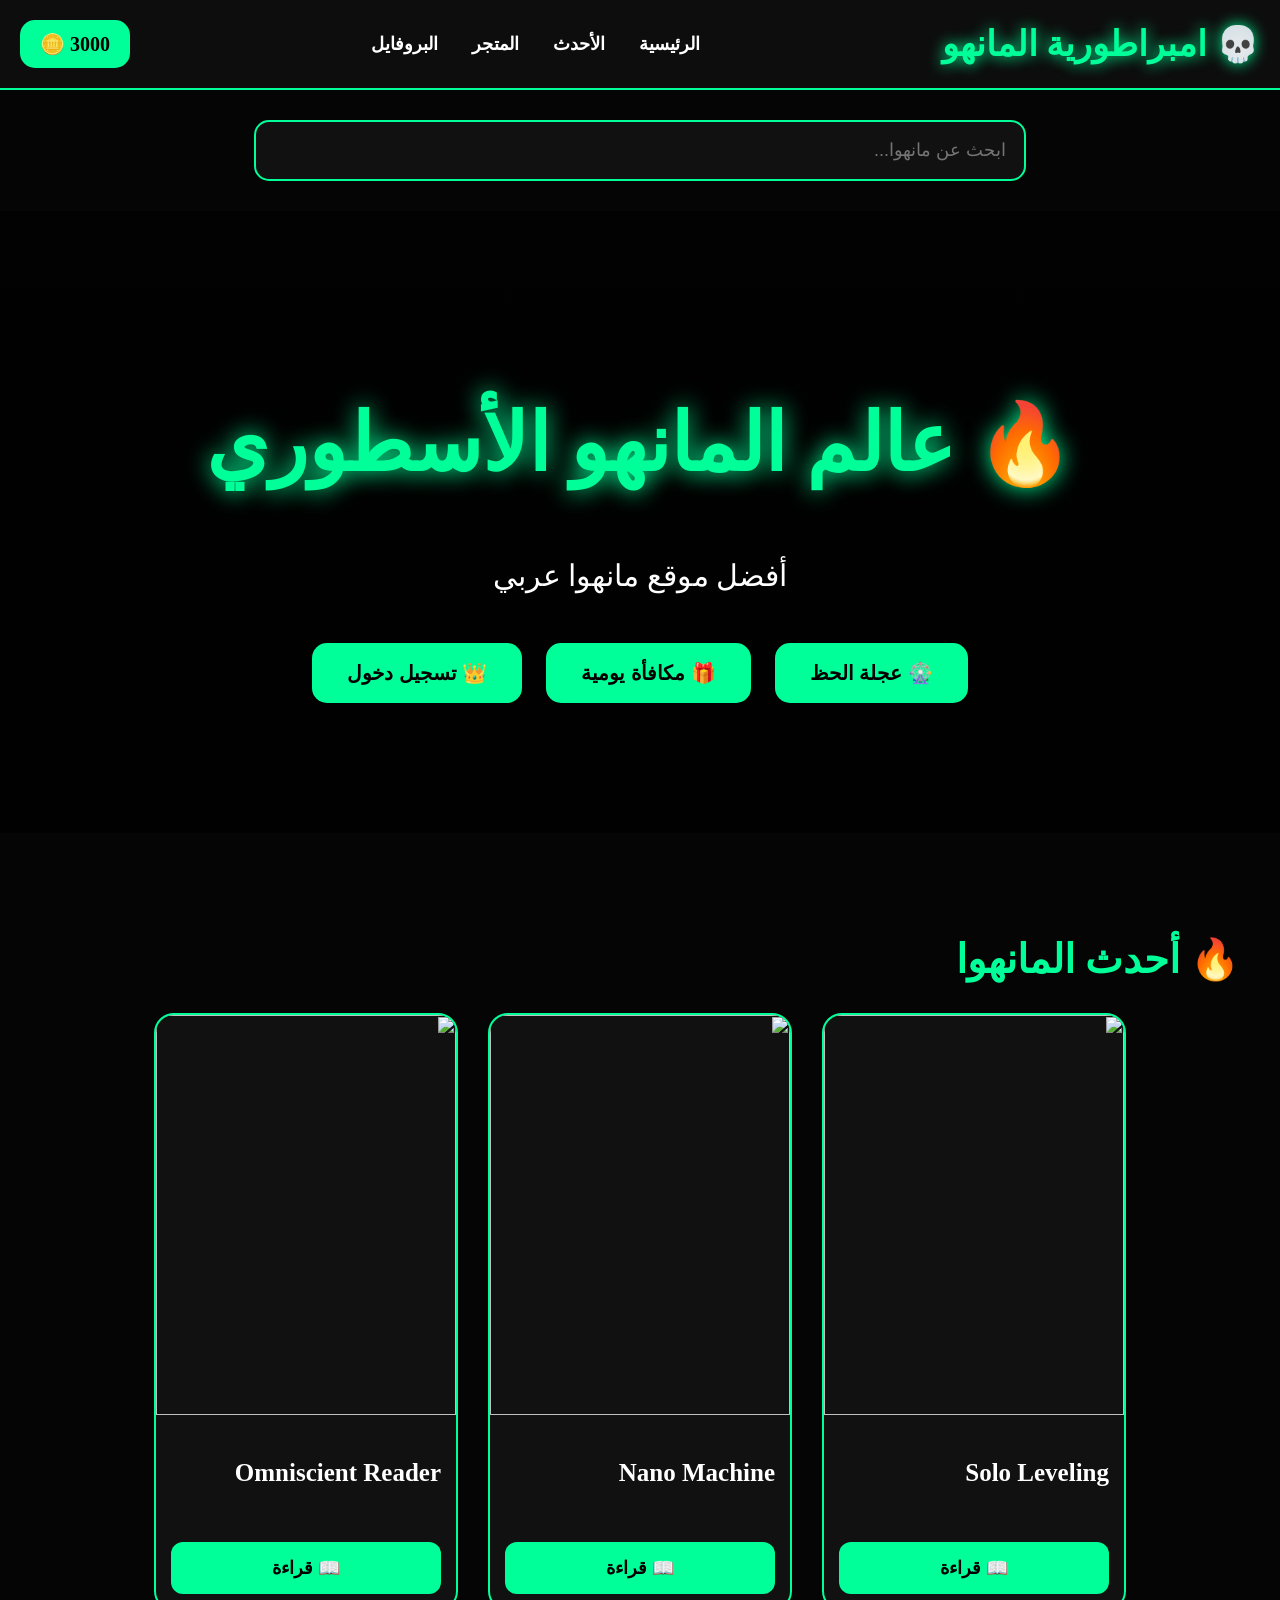
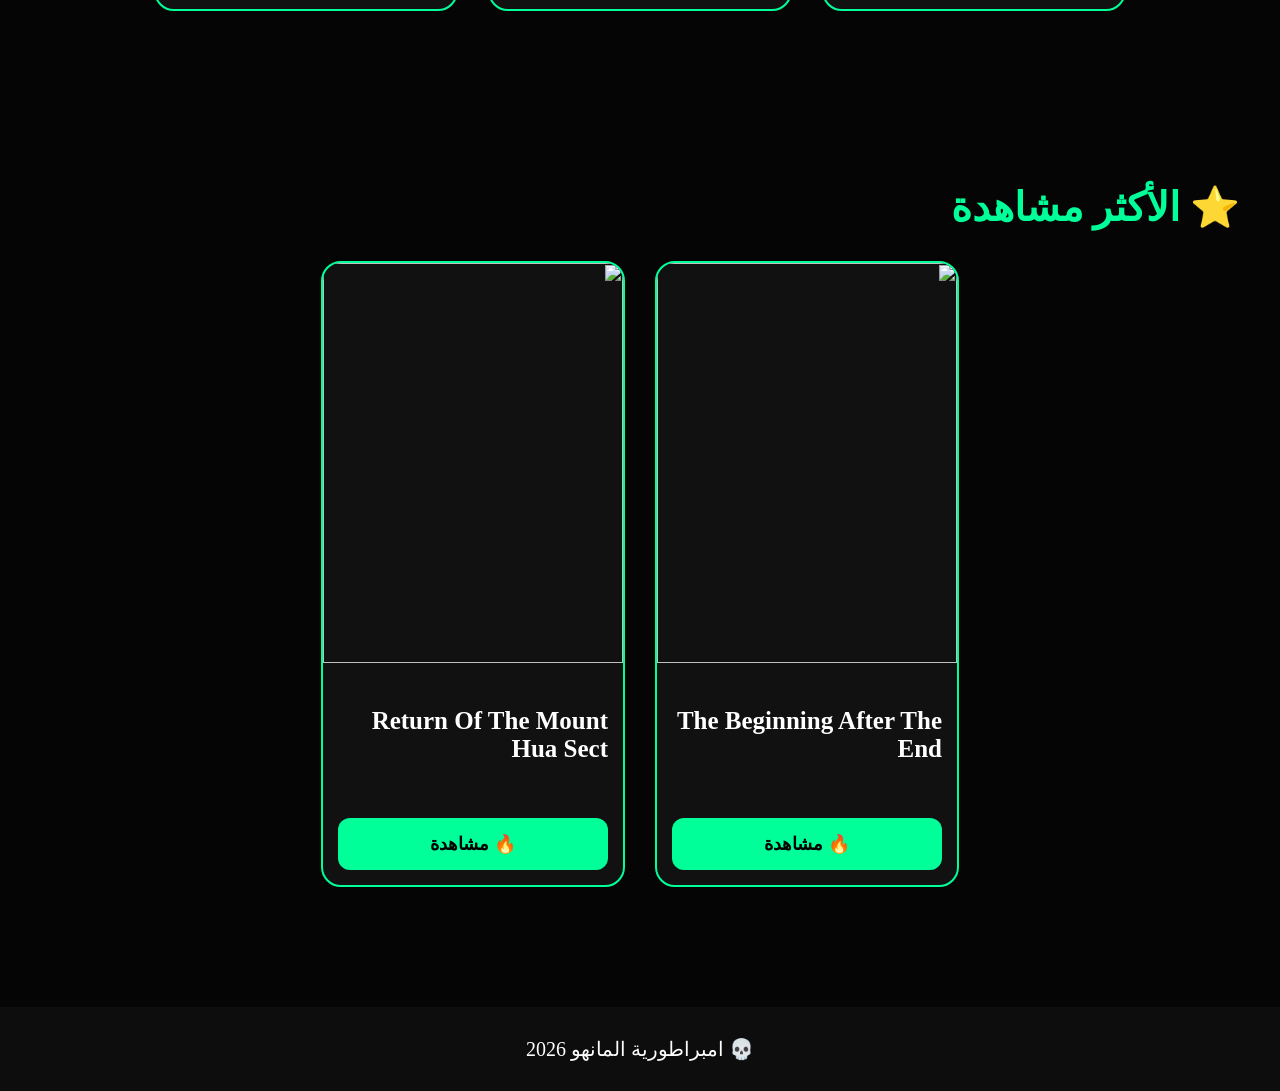
==== commit a7f01959: "Update index.html" ====
--- a/index.html
+++ b/index.html
@@ -18,6 +18,22 @@
 color:white;
 font-family:Tahoma;
 direction:rtl;
+
+animation:fadeIn 1s;
+
+}
+
+@keyframes fadeIn{
+
+from{
+opacity:0;
+transform:translateY(20px);
+}
+
+to{
+opacity:1;
+transform:translateY(0);
+}
 
 }
 
@@ -71,6 +87,29 @@
 border-radius:15px;
 font-weight:bold;
 font-size:20px;
+
+}
+
+/* البحث */
+
+.search-box{
+
+text-align:center;
+margin:30px;
+
+}
+
+.search-box input{
+
+width:60%;
+padding:18px;
+border:none;
+border-radius:15px;
+background:#111;
+color:white;
+font-size:18px;
+outline:none;
+border:2px solid #00ff99;
 
 }
 
@@ -214,6 +253,25 @@
 
 }
 
+/* الإشعارات */
+
+.notification{
+
+position:fixed;
+bottom:20px;
+left:20px;
+background:#00ff99;
+color:black;
+padding:15px 25px;
+border-radius:15px;
+font-weight:bold;
+display:none;
+z-index:9999;
+
+}
+
+/* الفوتر */
+
 footer{
 
 text-align:center;
@@ -230,6 +288,10 @@
 
 <body>
 
+<div class="notification" id="notification">
+تم التنفيذ
+</div>
+
 <header class="navbar">
 
 <div class="logo">
@@ -257,6 +319,16 @@
 
 </header>
 
+<div class="search-box">
+
+<input
+type="text"
+placeholder="ابحث عن مانهوا..."
+onkeyup="searchManhwa(this.value)"
+>
+
+</div>
+
 <section class="hero">
 
 <h1>
@@ -291,7 +363,7 @@
 🔥 أحدث المانهوا
 </h2>
 
-<div class="cards">
+<div class="cards" id="cardsContainer">
 
 <div class="card">
 
@@ -339,6 +411,46 @@
 
 </section>
 
+<section class="section">
+
+<h2>
+⭐ الأكثر مشاهدة
+</h2>
+
+<div class="cards">
+
+<div class="card">
+
+<img src="https://images.unsplash.com/photo-1489599849927-2ee91cede3ba?q=80&w=2070">
+
+<h3>
+The Beginning After The End
+</h3>
+
+<button onclick="readManhwa('TBATE')">
+🔥 مشاهدة
+</button>
+
+</div>
+
+<div class="card">
+
+<img src="https://images.unsplash.com/photo-1517604931442-7e0c8ed2963c?q=80&w=2070">
+
+<h3>
+Return Of The Mount Hua Sect
+</h3>
+
+<button onclick="readManhwa('Mount Hua')">
+🔥 مشاهدة
+</button>
+
+</div>
+
+</div>
+
+</section>
+
 <footer>
 
 💀 امبراطورية المانهو 2026
@@ -347,45 +459,74 @@
 
 <script>
 
-let coins = 3000;
+let coins = localStorage.getItem("coins") || 3000;
 
 function updateCoins(){
 
 document.getElementById("coins").innerText = coins;
 
+localStorage.setItem("coins", coins);
+
 }
 
 updateCoins();
 
+function showNotification(text){
+
+let notification =
+document.getElementById("notification");
+
+notification.innerText = text;
+
+notification.style.display = "block";
+
+setTimeout(()=>{
+
+notification.style.display = "none";
+
+},2000);
+
+}
+
 function spinWheel(){
 
-let reward = Math.floor(Math.random() * 1000);
-
-coins += reward;
+let reward =
+Math.floor(Math.random() * 1000);
+
+coins =
+parseInt(coins) + reward;
 
 updateCoins();
 
-alert("🎡 ربحت " + reward + " عملة");
+showNotification(
+"🎡 ربحت " + reward + " عملة"
+);
 
 }
 
 function dailyReward(){
 
-coins += 500;
+coins =
+parseInt(coins) + 500;
 
 updateCoins();
 
-alert("🎁 حصلت على 500 عملة");
+showNotification(
+"🎁 حصلت على 500 عملة"
+);
 
 }
 
 function login(){
 
-let username = prompt("ادخل اسمك");
+let username =
+prompt("ادخل اسمك");
 
 if(username){
 
-alert("👑 أهلاً " + username);
+showNotification(
+"👑 أهلاً " + username
+);
 
 }
 
@@ -393,7 +534,33 @@
 
 function readManhwa(name){
 
-alert("📖 جاري قراءة " + name);
+showNotification(
+"📖 جاري قراءة " + name
+);
+
+}
+
+function searchManhwa(value){
+
+let cards =
+document.querySelectorAll(".card");
+
+cards.forEach(card=>{
+
+let title =
+card.innerText.toLowerCase();
+
+if(title.includes(value.toLowerCase())){
+
+card.style.display = "block";
+
+}else{
+
+card.style.display = "none";
+
+}
+
+});
 
 }
 
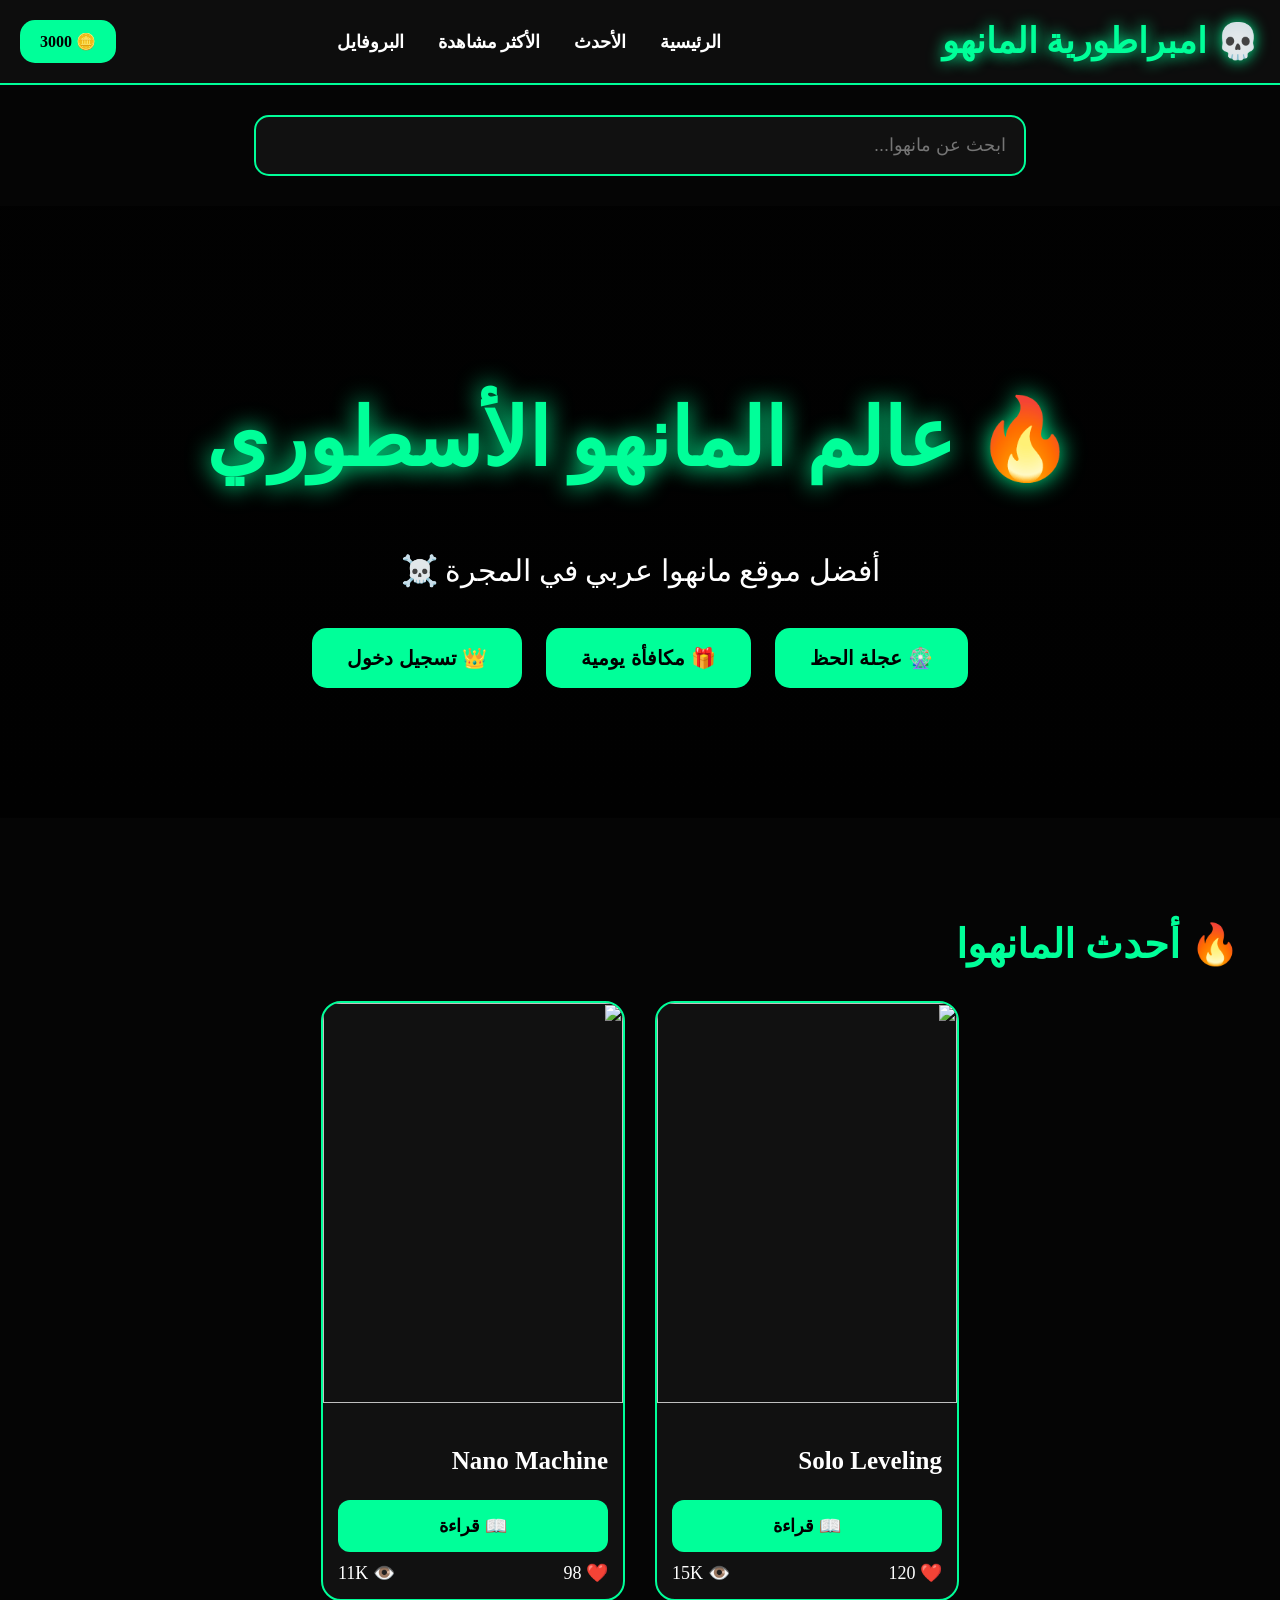
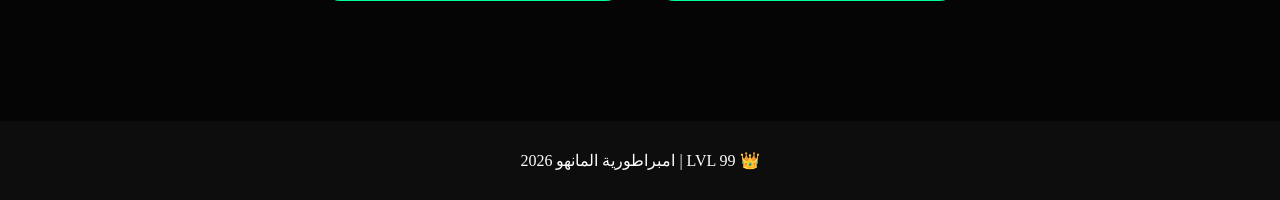
==== commit 382196a4: "Update index.html" ====
--- a/index.html
+++ b/index.html
@@ -18,26 +18,11 @@
 color:white;
 font-family:Tahoma;
 direction:rtl;
-
-animation:fadeIn 1s;
-
-}
-
-@keyframes fadeIn{
-
-from{
-opacity:0;
-transform:translateY(20px);
-}
-
-to{
-opacity:1;
-transform:translateY(0);
-}
-
-}
-
-/* النافبار */
+scroll-behavior:smooth;
+
+}
+
+/* شريط علوي */
 
 .navbar{
 
@@ -69,7 +54,6 @@
 margin:15px;
 font-size:18px;
 font-weight:bold;
-transition:0.3s;
 
 }
 
@@ -86,7 +70,6 @@
 padding:12px 20px;
 border-radius:15px;
 font-weight:bold;
-font-size:20px;
 
 }
 
@@ -108,7 +91,6 @@
 background:#111;
 color:white;
 font-size:18px;
-outline:none;
 border:2px solid #00ff99;
 
 }
@@ -144,7 +126,6 @@
 .hero p{
 
 font-size:30px;
-margin-bottom:40px;
 
 }
 
@@ -161,14 +142,12 @@
 font-size:20px;
 font-weight:bold;
 cursor:pointer;
-transition:0.3s;
 
 }
 
 .hero-buttons button:hover{
 
-transform:scale(1.08);
-box-shadow:0 0 20px #00ff99;
+transform:scale(1.07);
 
 }
 
@@ -183,7 +162,6 @@
 .section h2{
 
 font-size:40px;
-margin-bottom:30px;
 color:#00ff99;
 
 }
@@ -205,8 +183,8 @@
 border-radius:20px;
 overflow:hidden;
 width:300px;
+border:2px solid #00ff99;
 transition:0.3s;
-border:2px solid #00ff99;
 
 }
 
@@ -225,17 +203,21 @@
 
 }
 
+.card-content{
+
+padding:15px;
+
+}
+
 .card h3{
 
-padding:15px;
 font-size:25px;
 
 }
 
 .card button{
 
-width:90%;
-margin:15px;
+width:100%;
 padding:15px;
 border:none;
 border-radius:12px;
@@ -247,13 +229,18 @@
 
 }
 
-.card button:hover{
-
-box-shadow:0 0 20px #00ff99;
-
-}
-
-/* الإشعارات */
+/* معلومات */
+
+.info{
+
+display:flex;
+justify-content:space-between;
+margin-top:10px;
+font-size:18px;
+
+}
+
+/* إشعارات */
 
 .notification{
 
@@ -270,7 +257,23 @@
 
 }
 
-/* الفوتر */
+/* زر الأعلى */
+
+.topBtn{
+
+position:fixed;
+bottom:20px;
+right:20px;
+background:#00ff99;
+color:black;
+border:none;
+padding:15px;
+border-radius:50%;
+font-size:20px;
+cursor:pointer;
+display:none;
+
+}
 
 footer{
 
@@ -278,7 +281,6 @@
 padding:30px;
 background:#0d0d0d;
 margin-top:50px;
-font-size:20px;
 
 }
 
@@ -288,32 +290,44 @@
 
 <body>
 
-<div class="notification" id="notification">
+<div class="notification"
+id="notification">
+
 تم التنفيذ
-</div>
+
+</div>
+
+<button class="topBtn"
+id="topBtn"
+onclick="scrollToTop()">
+
+⬆️
+
+</button>
 
 <header class="navbar">
 
 <div class="logo">
+
 💀 امبراطورية المانهو
+
 </div>
 
 <nav>
 
 <a href="#">الرئيسية</a>
 <a href="#">الأحدث</a>
-<a href="#">المتجر</a>
+<a href="#">الأكثر مشاهدة</a>
 <a href="#">البروفايل</a>
 
 </nav>
 
 <div class="coins-box">
 
+🪙
 <span id="coins">
 3000
 </span>
-
-🪙
 
 </div>
 
@@ -332,25 +346,35 @@
 <section class="hero">
 
 <h1>
+
 🔥 عالم المانهو الأسطوري
+
 </h1>
 
 <p>
-أفضل موقع مانهوا عربي
+
+أفضل موقع مانهوا عربي في المجرة ☠️
+
 </p>
 
 <div class="hero-buttons">
 
 <button onclick="spinWheel()">
+
 🎡 عجلة الحظ
+
 </button>
 
 <button onclick="dailyReward()">
+
 🎁 مكافأة يومية
+
 </button>
 
 <button onclick="login()">
+
 👑 تسجيل دخول
+
 </button>
 
 </div>
@@ -360,14 +384,18 @@
 <section class="section">
 
 <h2>
+
 🔥 أحدث المانهوا
+
 </h2>
 
-<div class="cards" id="cardsContainer">
+<div class="cards">
 
 <div class="card">
 
 <img src="https://images.unsplash.com/photo-1542751371-adc38448a05e?q=80&w=2070">
+
+<div class="card-content">
 
 <h3>
 Solo Leveling
@@ -377,11 +405,27 @@
 📖 قراءة
 </button>
 
+<div class="info">
+
+<span onclick="likeManhwa()">
+❤️ 120
+</span>
+
+<span>
+👁️ 15K
+</span>
+
+</div>
+
+</div>
+
 </div>
 
 <div class="card">
 
 <img src="https://images.unsplash.com/photo-1511882150382-421056c89033?q=80&w=1974">
+
+<div class="card-content">
 
 <h3>
 Nano Machine
@@ -391,19 +435,19 @@
 📖 قراءة
 </button>
 
-</div>
-
-<div class="card">
-
-<img src="https://images.unsplash.com/photo-1493711662062-fa541adb3fc8?q=80&w=2070">
-
-<h3>
-Omniscient Reader
-</h3>
-
-<button onclick="readManhwa('Omniscient Reader')">
-📖 قراءة
-</button>
+<div class="info">
+
+<span onclick="likeManhwa()">
+❤️ 98
+</span>
+
+<span>
+👁️ 11K
+</span>
+
+</div>
+
+</div>
 
 </div>
 
@@ -411,87 +455,61 @@
 
 </section>
 
-<section class="section">
-
-<h2>
-⭐ الأكثر مشاهدة
-</h2>
-
-<div class="cards">
-
-<div class="card">
-
-<img src="https://images.unsplash.com/photo-1489599849927-2ee91cede3ba?q=80&w=2070">
-
-<h3>
-The Beginning After The End
-</h3>
-
-<button onclick="readManhwa('TBATE')">
-🔥 مشاهدة
-</button>
-
-</div>
-
-<div class="card">
-
-<img src="https://images.unsplash.com/photo-1517604931442-7e0c8ed2963c?q=80&w=2070">
-
-<h3>
-Return Of The Mount Hua Sect
-</h3>
-
-<button onclick="readManhwa('Mount Hua')">
-🔥 مشاهدة
-</button>
-
-</div>
-
-</div>
-
-</section>
-
 <footer>
 
-💀 امبراطورية المانهو 2026
+👑 LVL 99 | امبراطورية المانهو 2026
 
 </footer>
 
 <script>
 
-let coins = localStorage.getItem("coins") || 3000;
+let coins =
+localStorage.getItem("coins")
+|| 3000;
 
 function updateCoins(){
 
-document.getElementById("coins").innerText = coins;
-
-localStorage.setItem("coins", coins);
+document.getElementById("coins")
+.innerText = coins;
+
+localStorage.setItem(
+"coins",
+coins
+);
 
 }
 
 updateCoins();
 
+/* إشعار */
+
 function showNotification(text){
 
 let notification =
-document.getElementById("notification");
+document.getElementById(
+"notification"
+);
 
 notification.innerText = text;
 
-notification.style.display = "block";
+notification.style.display =
+"block";
 
 setTimeout(()=>{
 
-notification.style.display = "none";
+notification.style.display =
+"none";
 
 },2000);
 
 }
 
+/* عجلة الحظ */
+
 function spinWheel(){
 
 let reward =
-Math.floor(Math.random() * 1000);
+Math.floor(Math.random()*1000);
 
 coins =
 parseInt(coins) + reward;
@@ -504,6 +522,8 @@
 
 }
 
+/* مكافأة */
+
 function dailyReward(){
 
 coins =
@@ -517,6 +537,8 @@
 
 }
 
+/* تسجيل دخول */
+
 function login(){
 
 let username =
@@ -524,6 +546,11 @@
 
 if(username){
 
+localStorage.setItem(
+"username",
+username
+);
+
 showNotification(
 "👑 أهلاً " + username
 );
@@ -532,6 +559,8 @@
 
 }
 
+/* قراءة */
+
 function readManhwa(name){
 
 showNotification(
@@ -540,6 +569,18 @@
 
 }
 
+/* لايك */
+
+function likeManhwa(){
+
+showNotification(
+"❤️ تم إضافة لايك"
+);
+
+}
+
+/* بحث */
+
 function searchManhwa(value){
 
 let cards =
@@ -550,15 +591,54 @@
 let title =
 card.innerText.toLowerCase();
 
-if(title.includes(value.toLowerCase())){
-
-card.style.display = "block";
+if(title.includes(
+value.toLowerCase()
+)){
+
+card.style.display =
+"block";
 
 }else{
 
-card.style.display = "none";
-
-}
+card.style.display =
+"none";
+
+}
+
+});
+
+}
+
+/* زر الأعلى */
+
+window.onscroll = function(){
+
+let topBtn =
+document.getElementById(
+"topBtn"
+);
+
+if(document.body.scrollTop > 300
+|| document.documentElement.scrollTop > 300){
+
+topBtn.style.display =
+"block";
+
+}else{
+
+topBtn.style.display =
+"none";
+
+}
+
+};
+
+function scrollToTop(){
+
+window.scrollTo({
+
+top:0,
+behavior:"smooth"
 
 });
 
@@ -568,3 +648,5 @@
 
 </body>
 </html>
+</body>
+</html>
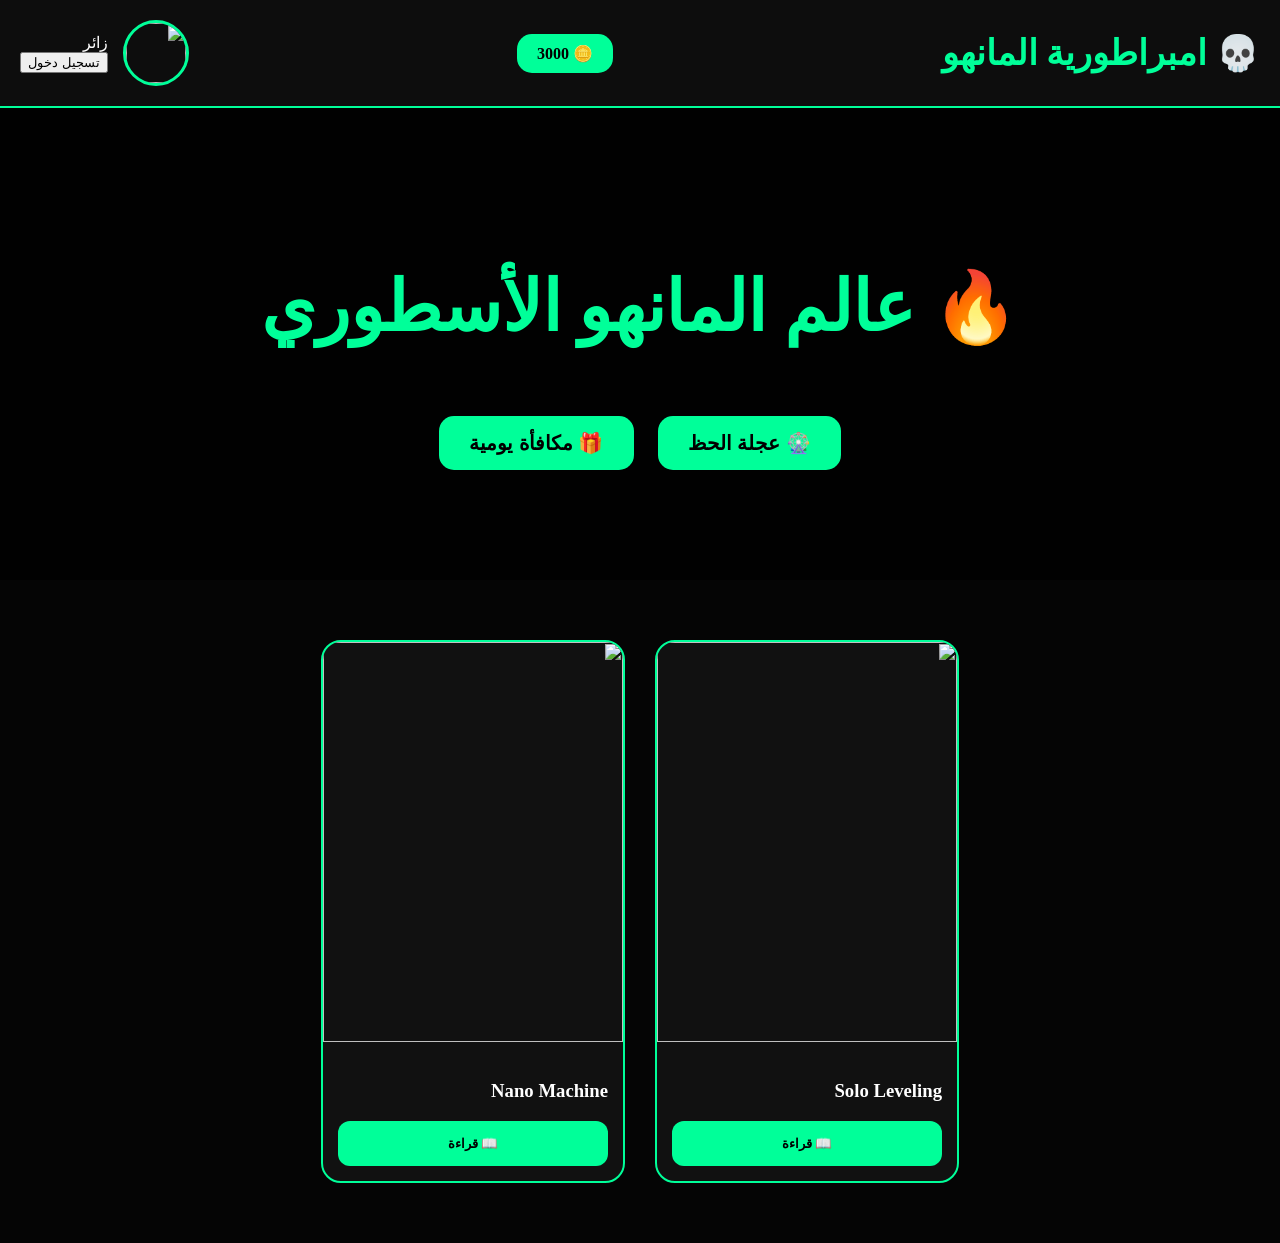
==== commit 4416c0a8: "Update index.html" ====
--- a/index.html
+++ b/index.html
@@ -13,16 +13,14 @@
 body{
 
 margin:0;
-padding:0;
 background:#050505;
 color:white;
 font-family:Tahoma;
 direction:rtl;
-scroll-behavior:smooth;
-
-}
-
-/* شريط علوي */
+
+}
+
+/* النافبار */
 
 .navbar{
 
@@ -32,9 +30,6 @@
 padding:20px;
 background:#0d0d0d;
 border-bottom:2px solid #00ff99;
-position:sticky;
-top:0;
-z-index:999;
 
 }
 
@@ -43,23 +38,6 @@
 font-size:35px;
 font-weight:bold;
 color:#00ff99;
-text-shadow:0 0 15px #00ff99;
-
-}
-
-nav a{
-
-color:white;
-text-decoration:none;
-margin:15px;
-font-size:18px;
-font-weight:bold;
-
-}
-
-nav a:hover{
-
-color:#00ff99;
 
 }
 
@@ -67,40 +45,38 @@
 
 background:#00ff99;
 color:black;
-padding:12px 20px;
+padding:10px 20px;
 border-radius:15px;
 font-weight:bold;
 
 }
 
-/* البحث */
-
-.search-box{
+/* البروفايل */
+
+.profile{
+
+display:flex;
+align-items:center;
+gap:15px;
+
+}
+
+.profile img{
+
+width:60px;
+height:60px;
+border-radius:50%;
+border:3px solid #00ff99;
+object-fit:cover;
+
+}
+
+/* الواجهة */
+
+.hero{
 
 text-align:center;
-margin:30px;
-
-}
-
-.search-box input{
-
-width:60%;
-padding:18px;
-border:none;
-border-radius:15px;
-background:#111;
-color:white;
-font-size:18px;
-border:2px solid #00ff99;
-
-}
-
-/* الواجهة */
-
-.hero{
-
-text-align:center;
-padding:120px 20px;
+padding:100px 20px;
 
 background:
 linear-gradient(
@@ -111,62 +87,100 @@
 url("https://images.unsplash.com/photo-1511512578047-dfb367046420?q=80&w=2071");
 
 background-size:cover;
-background-position:center;
 
 }
 
 .hero h1{
 
-font-size:80px;
+font-size:70px;
 color:#00ff99;
-text-shadow:0 0 25px #00ff99;
-
-}
-
-.hero p{
-
-font-size:30px;
-
-}
-
-/* الأزرار */
+
+}
 
 .hero-buttons button{
 
-padding:18px 35px;
+padding:15px 30px;
 margin:10px;
 border:none;
 border-radius:15px;
 background:#00ff99;
-color:black;
 font-size:20px;
 font-weight:bold;
 cursor:pointer;
 
 }
 
-.hero-buttons button:hover{
-
-transform:scale(1.07);
-
-}
-
-/* الأقسام */
+/* نافذة تسجيل الدخول */
+
+.modal{
+
+position:fixed;
+top:0;
+left:0;
+width:100%;
+height:100%;
+background:rgba(0,0,0,0.8);
+
+display:none;
+justify-content:center;
+align-items:center;
+
+}
+
+.modal-content{
+
+background:#111;
+padding:40px;
+border-radius:20px;
+width:350px;
+text-align:center;
+border:2px solid #00ff99;
+
+}
+
+.modal-content h2{
+
+color:#00ff99;
+
+}
+
+.modal-content input{
+
+width:90%;
+padding:15px;
+margin:10px;
+border:none;
+border-radius:10px;
+background:#222;
+color:white;
+
+}
+
+.modal-content button{
+
+padding:15px 25px;
+margin-top:10px;
+border:none;
+border-radius:10px;
+background:#00ff99;
+font-weight:bold;
+cursor:pointer;
+
+}
+
+.upload-box{
+
+margin-top:15px;
+
+}
+
+/* البطاقات */
 
 .section{
 
-padding:70px 40px;
-
-}
-
-.section h2{
-
-font-size:40px;
-color:#00ff99;
-
-}
-
-/* البطاقات */
+padding:60px 30px;
+
+}
 
 .cards{
 
@@ -180,18 +194,10 @@
 .card{
 
 background:#111;
+width:300px;
 border-radius:20px;
 overflow:hidden;
-width:300px;
 border:2px solid #00ff99;
-transition:0.3s;
-
-}
-
-.card:hover{
-
-transform:translateY(-10px);
-box-shadow:0 0 25px #00ff99;
 
 }
 
@@ -206,12 +212,6 @@
 .card-content{
 
 padding:15px;
-
-}
-
-.card h3{
-
-font-size:25px;
 
 }
 
@@ -222,105 +222,22 @@
 border:none;
 border-radius:12px;
 background:#00ff99;
-color:black;
-font-size:18px;
 font-weight:bold;
 cursor:pointer;
 
 }
 
-/* معلومات */
-
-.info{
-
-display:flex;
-justify-content:space-between;
-margin-top:10px;
-font-size:18px;
-
-}
-
-/* إشعارات */
-
-.notification{
-
-position:fixed;
-bottom:20px;
-left:20px;
-background:#00ff99;
-color:black;
-padding:15px 25px;
-border-radius:15px;
-font-weight:bold;
-display:none;
-z-index:9999;
-
-}
-
-/* زر الأعلى */
-
-.topBtn{
-
-position:fixed;
-bottom:20px;
-right:20px;
-background:#00ff99;
-color:black;
-border:none;
-padding:15px;
-border-radius:50%;
-font-size:20px;
-cursor:pointer;
-display:none;
-
-}
-
-footer{
-
-text-align:center;
-padding:30px;
-background:#0d0d0d;
-margin-top:50px;
-
-}
-
 </style>
 
 </head>
 
 <body>
 
-<div class="notification"
-id="notification">
-
-تم التنفيذ
-
-</div>
-
-<button class="topBtn"
-id="topBtn"
-onclick="scrollToTop()">
-
-⬆️
-
-</button>
-
 <header class="navbar">
 
 <div class="logo">
-
 💀 امبراطورية المانهو
-
-</div>
-
-<nav>
-
-<a href="#">الرئيسية</a>
-<a href="#">الأحدث</a>
-<a href="#">الأكثر مشاهدة</a>
-<a href="#">البروفايل</a>
-
-</nav>
+</div>
 
 <div class="coins-box">
 
@@ -331,63 +248,50 @@
 
 </div>
 
+<div class="profile">
+
+<img
+id="profileImage"
+src="https://cdn-icons-png.flaticon.com/512/149/149071.png"
+>
+
+<div>
+
+<div id="username">
+زائر
+</div>
+
+<button onclick="openLogin()">
+تسجيل دخول
+</button>
+
+</div>
+
+</div>
+
 </header>
 
-<div class="search-box">
-
-<input
-type="text"
-placeholder="ابحث عن مانهوا..."
-onkeyup="searchManhwa(this.value)"
->
-
-</div>
-
 <section class="hero">
 
 <h1>
-
 🔥 عالم المانهو الأسطوري
-
 </h1>
 
-<p>
-
-أفضل موقع مانهوا عربي في المجرة ☠️
-
-</p>
-
 <div class="hero-buttons">
 
 <button onclick="spinWheel()">
-
 🎡 عجلة الحظ
-
 </button>
 
 <button onclick="dailyReward()">
-
 🎁 مكافأة يومية
-
 </button>
 
-<button onclick="login()">
-
-👑 تسجيل دخول
-
-</button>
-
 </div>
 
 </section>
 
 <section class="section">
-
-<h2>
-
-🔥 أحدث المانهوا
-
-</h2>
 
 <div class="cards">
 
@@ -405,18 +309,6 @@
 📖 قراءة
 </button>
 
-<div class="info">
-
-<span onclick="likeManhwa()">
-❤️ 120
-</span>
-
-<span>
-👁️ 15K
-</span>
-
-</div>
-
 </div>
 
 </div>
@@ -435,18 +327,6 @@
 📖 قراءة
 </button>
 
-<div class="info">
-
-<span onclick="likeManhwa()">
-❤️ 98
-</span>
-
-<span>
-👁️ 11K
-</span>
-
-</div>
-
 </div>
 
 </div>
@@ -455,68 +335,175 @@
 
 </section>
 
-<footer>
-
-👑 LVL 99 | امبراطورية المانهو 2026
-
-</footer>
+<!-- نافذة تسجيل الدخول -->
+
+<div class="modal"
+id="loginModal">
+
+<div class="modal-content">
+
+<h2>
+👑 إنشاء حساب
+</h2>
+
+<input
+type="text"
+id="nameInput"
+placeholder="اسم المستخدم"
+>
+
+<input
+type="password"
+placeholder="كلمة المرور"
+>
+
+<div class="upload-box">
+
+<input
+type="file"
+id="imageInput"
+accept="image/*"
+>
+
+</div>
+
+<button onclick="saveProfile()">
+حفظ الحساب
+</button>
+
+</div>
+
+</div>
 
 <script>
+
+/* العملات */
 
 let coins =
 localStorage.getItem("coins")
 || 3000;
 
-function updateCoins(){
-
 document.getElementById("coins")
 .innerText = coins;
+
+/* فتح النافذة */
+
+function openLogin(){
+
+document.getElementById(
+"loginModal"
+).style.display = "flex";
+
+}
+
+/* حفظ الحساب */
+
+function saveProfile(){
+
+let username =
+document.getElementById(
+"nameInput"
+).value;
+
+if(username){
+
+localStorage.setItem(
+"username",
+username
+);
+
+document.getElementById(
+"username"
+).innerText = username;
+
+}
+
+/* الصورة */
+
+let file =
+document.getElementById(
+"imageInput"
+).files[0];
+
+if(file){
+
+let reader =
+new FileReader();
+
+reader.onload = function(e){
+
+let image =
+e.target.result;
+
+localStorage.setItem(
+"profileImage",
+image
+);
+
+document.getElementById(
+"profileImage"
+).src = image;
+
+};
+
+reader.readAsDataURL(file);
+
+}
+
+document.getElementById(
+"loginModal"
+).style.display = "none";
+
+}
+
+/* تحميل البيانات */
+
+let savedUser =
+localStorage.getItem(
+"username"
+);
+
+if(savedUser){
+
+document.getElementById(
+"username"
+).innerText = savedUser;
+
+}
+
+let savedImage =
+localStorage.getItem(
+"profileImage"
+);
+
+if(savedImage){
+
+document.getElementById(
+"profileImage"
+).src = savedImage;
+
+}
+
+/* عجلة الحظ */
+
+function spinWheel(){
+
+let reward =
+Math.floor(Math.random()*1000);
+
+coins =
+parseInt(coins) + reward;
 
 localStorage.setItem(
 "coins",
 coins
 );
 
-}
-
-updateCoins();
-
-/* إشعار */
-
-function showNotification(text){
-
-let notification =
-document.getElementById(
-"notification"
-);
-
-notification.innerText = text;
-
-notification.style.display =
-"block";
-
-setTimeout(()=>{
-
-notification.style.display =
-"none";
-
-},2000);
-
-}
-
-/* عجلة الحظ */
-
-function spinWheel(){
-
-let reward =
-Math.floor(Math.random()*1000);
-
-coins =
-parseInt(coins) + reward;
-
-updateCoins();
-
-showNotification(
+document.getElementById(
+"coins"
+).innerText = coins;
+
+alert(
 "🎡 ربحت " + reward + " عملة"
 );
 
@@ -529,118 +516,28 @@
 coins =
 parseInt(coins) + 500;
 
-updateCoins();
-
-showNotification(
+localStorage.setItem(
+"coins",
+coins
+);
+
+document.getElementById(
+"coins"
+).innerText = coins;
+
+alert(
 "🎁 حصلت على 500 عملة"
 );
 
 }
 
-/* تسجيل دخول */
-
-function login(){
-
-let username =
-prompt("ادخل اسمك");
-
-if(username){
-
-localStorage.setItem(
-"username",
-username
-);
-
-showNotification(
-"👑 أهلاً " + username
-);
-
-}
-
-}
-
 /* قراءة */
 
 function readManhwa(name){
 
-showNotification(
+alert(
 "📖 جاري قراءة " + name
 );
-
-}
-
-/* لايك */
-
-function likeManhwa(){
-
-showNotification(
-"❤️ تم إضافة لايك"
-);
-
-}
-
-/* بحث */
-
-function searchManhwa(value){
-
-let cards =
-document.querySelectorAll(".card");
-
-cards.forEach(card=>{
-
-let title =
-card.innerText.toLowerCase();
-
-if(title.includes(
-value.toLowerCase()
-)){
-
-card.style.display =
-"block";
-
-}else{
-
-card.style.display =
-"none";
-
-}
-
-});
-
-}
-
-/* زر الأعلى */
-
-window.onscroll = function(){
-
-let topBtn =
-document.getElementById(
-"topBtn"
-);
-
-if(document.body.scrollTop > 300
-|| document.documentElement.scrollTop > 300){
-
-topBtn.style.display =
-"block";
-
-}else{
-
-topBtn.style.display =
-"none";
-
-}
-
-};
-
-function scrollToTop(){
-
-window.scrollTo({
-
-top:0,
-behavior:"smooth"
-
-});
 
 }
 
@@ -648,5 +545,3 @@
 
 </body>
 </html>
-</body>
-</html>
